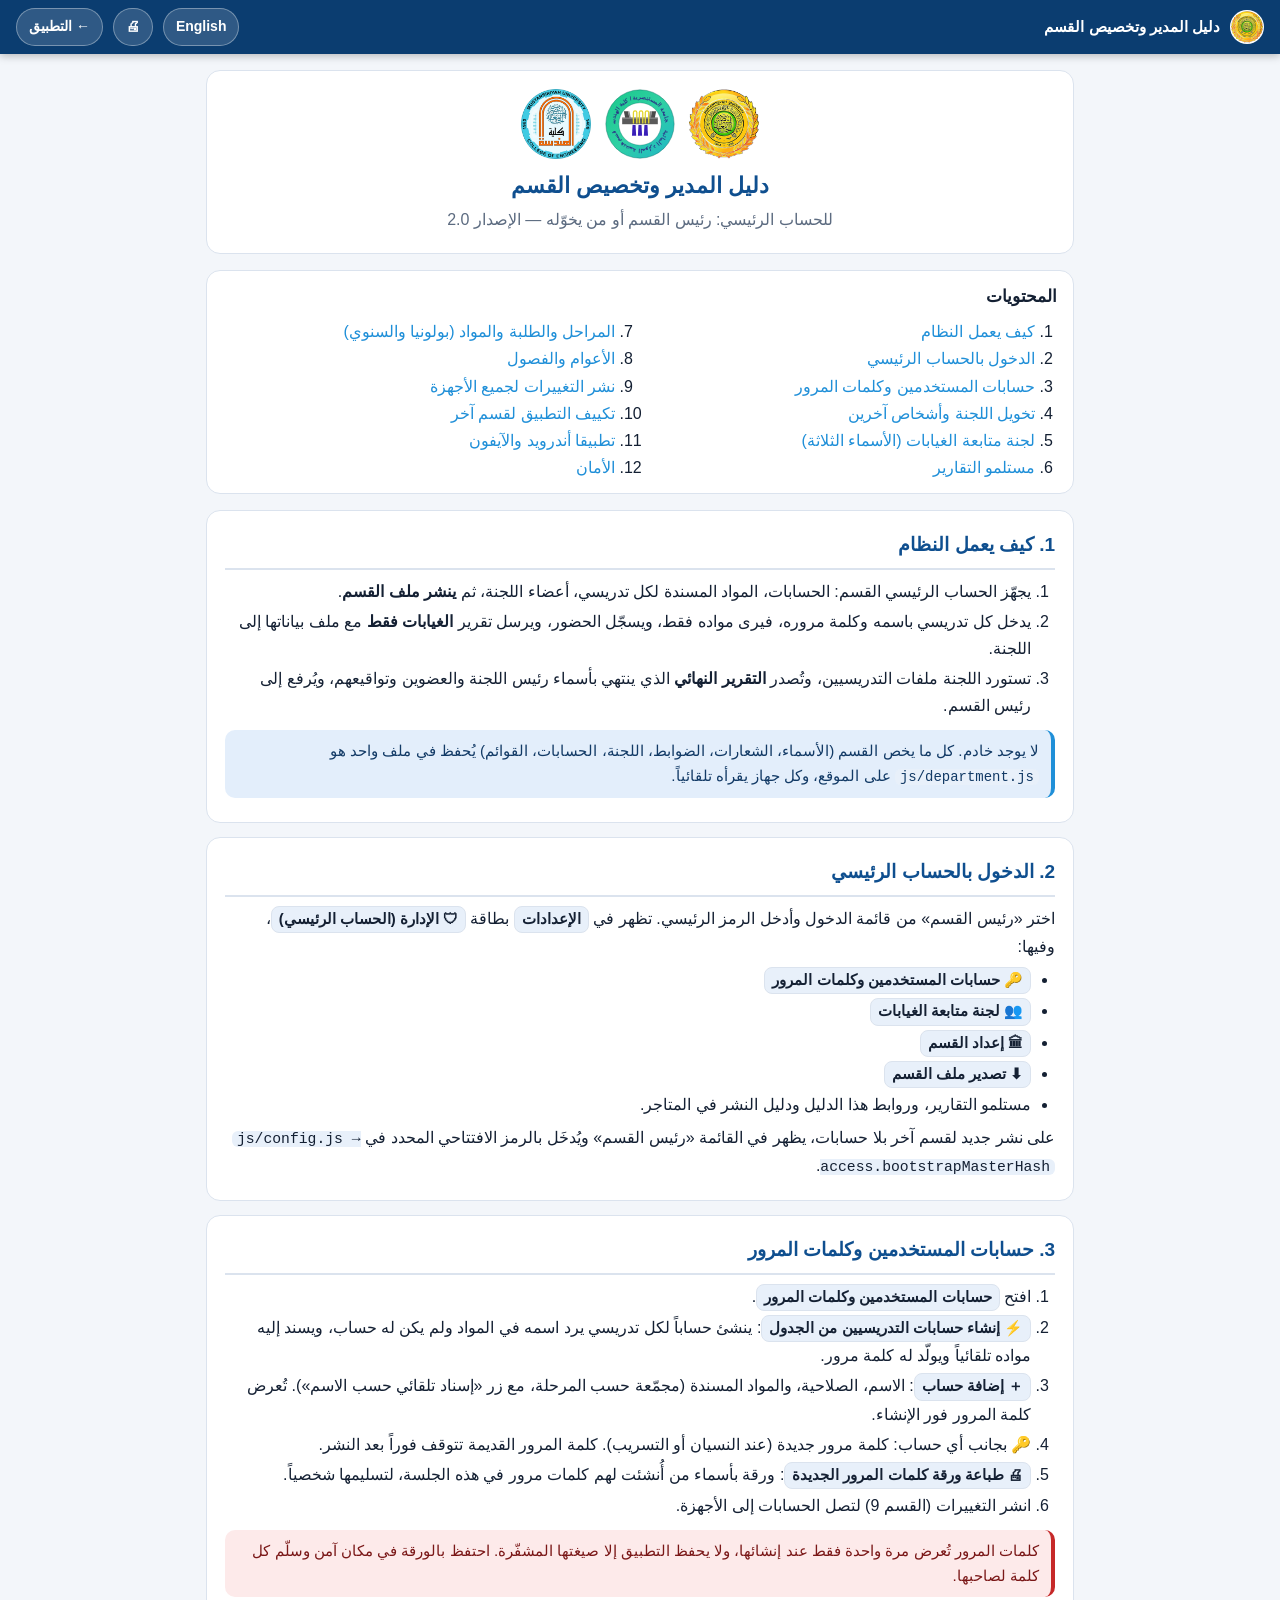
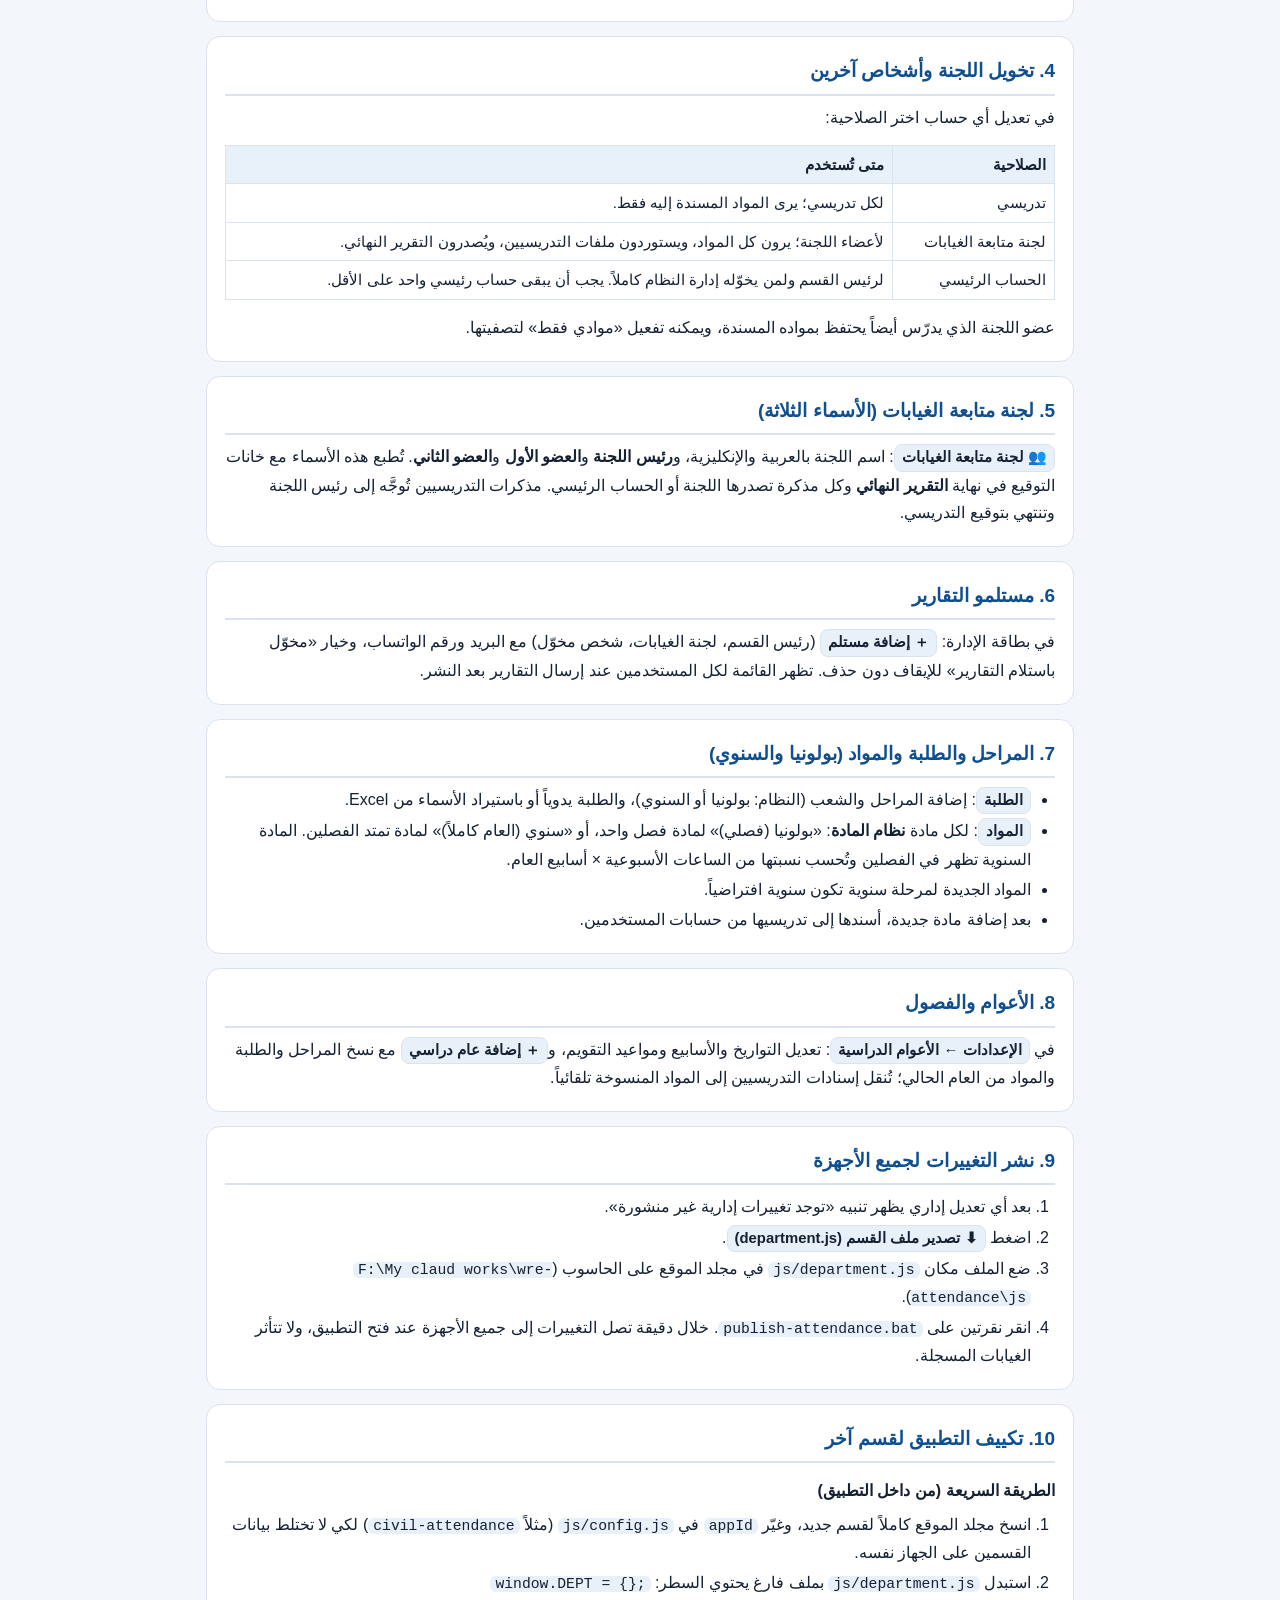
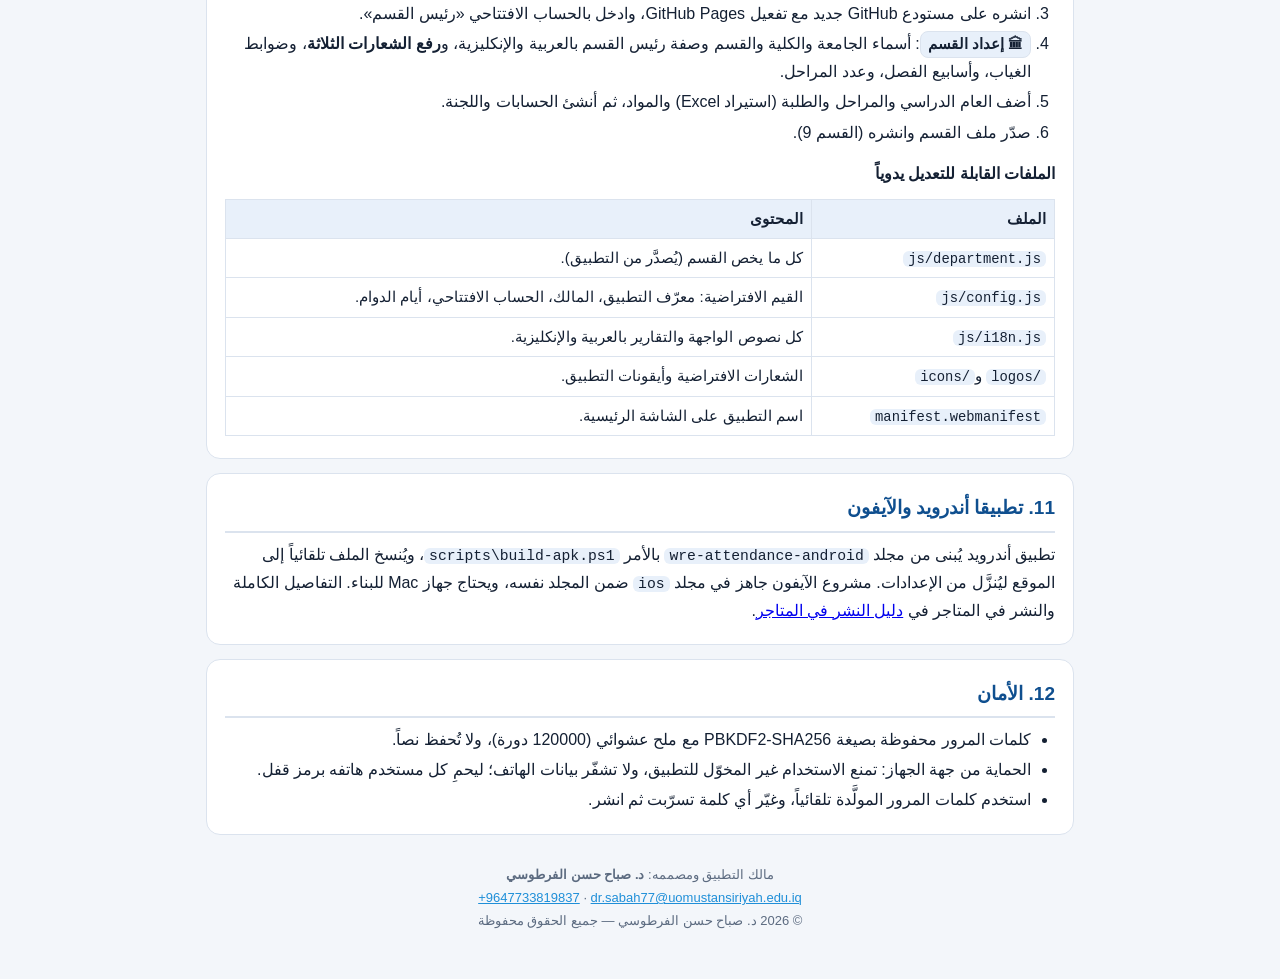
==== admin.html @ e25024db "v2.0.0: personal accounts, committee final report, annual courses, department setup - Per-person sig" ====
<!doctype html>
<html lang="ar" dir="rtl">
<head>
<meta charset="utf-8">
<meta name="viewport" content="width=device-width, initial-scale=1, viewport-fit=cover">
<title>دليل المدير — Administrator Guide</title>
<meta name="theme-color" content="#0b3d70">
<link rel="icon" type="image/png" sizes="32x32" href="icons/favicon-32.png">
<link rel="stylesheet" href="css/guide.css">
</head>
<body data-title-ar="دليل المدير وتخصيص القسم" data-title-en="Administrator & Customization Guide">
<header class="top">
  <img data-logo="university" alt="">
  <div class="t" data-ar="دليل المدير وتخصيص القسم" data-en="Administrator & Customization Guide"></div>
  <button type="button" id="langBtn" class="noprint" data-ar="English" data-en="عربي"></button>
  <button type="button" id="printBtn" class="noprint">🖨</button>
  <a href="index.html" class="noprint" data-ar="← التطبيق" data-en="App →"></a>
</header>
<main>
<!-- ============================== ARABIC ============================== -->
<article data-lang="ar" lang="ar" dir="rtl">
  <div class="cover">
    <div class="logos"><img data-logo="university" alt=""><img data-logo="department" alt=""><img data-logo="college" alt=""></div>
    <h1>دليل المدير وتخصيص القسم</h1>
    <p>للحساب الرئيسي: رئيس القسم أو من يخوّله — الإصدار 2.0</p>
  </div>
  <nav class="toc"><h2>المحتويات</h2><ol>
    <li><a href="#a1">كيف يعمل النظام</a></li><li><a href="#a2">الدخول بالحساب الرئيسي</a></li><li><a href="#a3">حسابات المستخدمين وكلمات المرور</a></li>
    <li><a href="#a4">تخويل اللجنة وأشخاص آخرين</a></li><li><a href="#a5">لجنة متابعة الغيابات (الأسماء الثلاثة)</a></li><li><a href="#a6">مستلمو التقارير</a></li>
    <li><a href="#a7">المراحل والطلبة والمواد (بولونيا والسنوي)</a></li><li><a href="#a8">الأعوام والفصول</a></li><li><a href="#a9">نشر التغييرات لجميع الأجهزة</a></li>
    <li><a href="#a10">تكييف التطبيق لقسم آخر</a></li><li><a href="#a11">تطبيقا أندرويد والآيفون</a></li><li><a href="#a12">الأمان</a></li></ol></nav>

  <section id="a1"><h2 class="s">1. كيف يعمل النظام</h2>
    <ol class="steps"><li>يجهّز الحساب الرئيسي القسم: الحسابات، المواد المسندة لكل تدريسي، أعضاء اللجنة، ثم <b>ينشر ملف القسم</b>.</li>
      <li>يدخل كل تدريسي باسمه وكلمة مروره، فيرى مواده فقط، ويسجّل الحضور، ويرسل تقرير <b>الغيابات فقط</b> مع ملف بياناتها إلى اللجنة.</li>
      <li>تستورد اللجنة ملفات التدريسيين، وتُصدر <b>التقرير النهائي</b> الذي ينتهي بأسماء رئيس اللجنة والعضوين وتواقيعهم، ويُرفع إلى رئيس القسم.</li></ol>
    <div class="note">لا يوجد خادم. كل ما يخص القسم (الأسماء، الشعارات، الضوابط، اللجنة، الحسابات، القوائم) يُحفظ في ملف واحد هو <code>js/department.js</code> على الموقع، وكل جهاز يقرأه تلقائياً.</div>
  </section>

  <section id="a2"><h2 class="s">2. الدخول بالحساب الرئيسي</h2>
    <p>اختر «رئيس القسم» من قائمة الدخول وأدخل الرمز الرئيسي. تظهر في <span class="ui">الإعدادات</span> بطاقة <span class="ui">🛡 الإدارة (الحساب الرئيسي)</span>، وفيها:</p>
    <ul><li><span class="ui">🔑 حسابات المستخدمين وكلمات المرور</span></li><li><span class="ui">👥 لجنة متابعة الغيابات</span></li><li><span class="ui">🏛 إعداد القسم</span></li><li><span class="ui">⬇ تصدير ملف القسم</span></li><li>مستلمو التقارير، وروابط هذا الدليل ودليل النشر في المتاجر.</li></ul>
    <p>على نشر جديد لقسم آخر بلا حسابات، يظهر في القائمة «رئيس القسم» ويُدخَل بالرمز الافتتاحي المحدد في <code>js/config.js → access.bootstrapMasterHash</code>.</p>
  </section>

  <section id="a3"><h2 class="s">3. حسابات المستخدمين وكلمات المرور</h2>
    <ol class="steps"><li>افتح <span class="ui">حسابات المستخدمين وكلمات المرور</span>.</li>
      <li><span class="ui">⚡ إنشاء حسابات التدريسيين من الجدول</span>: ينشئ حساباً لكل تدريسي يرد اسمه في المواد ولم يكن له حساب، ويسند إليه مواده تلقائياً ويولّد له كلمة مرور.</li>
      <li><span class="ui">＋ إضافة حساب</span>: الاسم، الصلاحية، والمواد المسندة (مجمّعة حسب المرحلة، مع زر «إسناد تلقائي حسب الاسم»). تُعرض كلمة المرور فور الإنشاء.</li>
      <li>🔑 بجانب أي حساب: كلمة مرور جديدة (عند النسيان أو التسريب). كلمة المرور القديمة تتوقف فوراً بعد النشر.</li>
      <li><span class="ui">🖨 طباعة ورقة كلمات المرور الجديدة</span>: ورقة بأسماء من أُنشئت لهم كلمات مرور في هذه الجلسة، لتسليمها شخصياً.</li>
      <li>انشر التغييرات (القسم 9) لتصل الحسابات إلى الأجهزة.</li></ol>
    <div class="warn">كلمات المرور تُعرض مرة واحدة فقط عند إنشائها، ولا يحفظ التطبيق إلا صيغتها المشفّرة. احتفظ بالورقة في مكان آمن وسلّم كل كلمة لصاحبها.</div>
  </section>

  <section id="a4"><h2 class="s">4. تخويل اللجنة وأشخاص آخرين</h2>
    <p>في تعديل أي حساب اختر الصلاحية:</p>
    <div class="tbl"><table><tr><th>الصلاحية</th><th>متى تُستخدم</th></tr>
      <tr><td>تدريسي</td><td>لكل تدريسي؛ يرى المواد المسندة إليه فقط.</td></tr>
      <tr><td>لجنة متابعة الغيابات</td><td>لأعضاء اللجنة؛ يرون كل المواد، ويستوردون ملفات التدريسيين، ويُصدرون التقرير النهائي.</td></tr>
      <tr><td>الحساب الرئيسي</td><td>لرئيس القسم ولمن يخوّله إدارة النظام كاملاً. يجب أن يبقى حساب رئيسي واحد على الأقل.</td></tr></table></div>
    <p>عضو اللجنة الذي يدرّس أيضاً يحتفظ بمواده المسندة، ويمكنه تفعيل «موادي فقط» لتصفيتها.</p>
  </section>

  <section id="a5"><h2 class="s">5. لجنة متابعة الغيابات (الأسماء الثلاثة)</h2>
    <p><span class="ui">👥 لجنة متابعة الغيابات</span>: اسم اللجنة بالعربية والإنكليزية، و<b>رئيس اللجنة</b> و<b>العضو الأول</b> و<b>العضو الثاني</b>. تُطبع هذه الأسماء مع خانات التوقيع في نهاية <b>التقرير النهائي</b> وكل مذكرة تصدرها اللجنة أو الحساب الرئيسي. مذكرات التدريسيين تُوجَّه إلى رئيس اللجنة وتنتهي بتوقيع التدريسي.</p>
  </section>

  <section id="a6"><h2 class="s">6. مستلمو التقارير</h2>
    <p>في بطاقة الإدارة: <span class="ui">＋ إضافة مستلم</span> (رئيس القسم، لجنة الغيابات، شخص مخوّل) مع البريد ورقم الواتساب، وخيار «مخوّل باستلام التقارير» للإيقاف دون حذف. تظهر القائمة لكل المستخدمين عند إرسال التقارير بعد النشر.</p>
  </section>

  <section id="a7"><h2 class="s">7. المراحل والطلبة والمواد (بولونيا والسنوي)</h2>
    <ul><li><span class="ui">الطلبة</span>: إضافة المراحل والشعب (النظام: بولونيا أو السنوي)، والطلبة يدوياً أو باستيراد الأسماء من Excel.</li>
      <li><span class="ui">المواد</span>: لكل مادة <b>نظام المادة</b>: «بولونيا (فصلي)» لمادة فصل واحد، أو «سنوي (العام كاملاً)» لمادة تمتد الفصلين. المادة السنوية تظهر في الفصلين وتُحسب نسبتها من الساعات الأسبوعية × أسابيع العام.</li>
      <li>المواد الجديدة لمرحلة سنوية تكون سنوية افتراضياً.</li>
      <li>بعد إضافة مادة جديدة، أسندها إلى تدريسيها من حسابات المستخدمين.</li></ul>
  </section>

  <section id="a8"><h2 class="s">8. الأعوام والفصول</h2>
    <p>في <span class="ui">الإعدادات ← الأعوام الدراسية</span>: تعديل التواريخ والأسابيع ومواعيد التقويم، و<span class="ui">＋ إضافة عام دراسي</span> مع نسخ المراحل والطلبة والمواد من العام الحالي؛ تُنقل إسنادات التدريسيين إلى المواد المنسوخة تلقائياً.</p>
  </section>

  <section id="a9"><h2 class="s">9. نشر التغييرات لجميع الأجهزة</h2>
    <ol class="steps"><li>بعد أي تعديل إداري يظهر تنبيه «توجد تغييرات إدارية غير منشورة».</li>
      <li>اضغط <span class="ui">⬇ تصدير ملف القسم (department.js)</span>.</li>
      <li>ضع الملف مكان <code>js/department.js</code> في مجلد الموقع على الحاسوب (<code>F:\My claud works\wre-attendance\js</code>).</li>
      <li>انقر نقرتين على <code>publish-attendance.bat</code>. خلال دقيقة تصل التغييرات إلى جميع الأجهزة عند فتح التطبيق، ولا تتأثر الغيابات المسجلة.</li></ol>
  </section>

  <section id="a10"><h2 class="s">10. تكييف التطبيق لقسم آخر</h2>
    <h3>الطريقة السريعة (من داخل التطبيق)</h3>
    <ol class="steps"><li>انسخ مجلد الموقع كاملاً لقسم جديد، وغيّر <code>appId</code> في <code>js/config.js</code> (مثلاً <code>civil-attendance</code>) لكي لا تختلط بيانات القسمين على الجهاز نفسه.</li>
      <li>استبدل <code>js/department.js</code> بملف فارغ يحتوي السطر: <code>window.DEPT = {};</code></li>
      <li>انشره على مستودع GitHub جديد مع تفعيل GitHub Pages، وادخل بالحساب الافتتاحي «رئيس القسم».</li>
      <li><span class="ui">🏛 إعداد القسم</span>: أسماء الجامعة والكلية والقسم وصفة رئيس القسم بالعربية والإنكليزية، و<b>رفع الشعارات الثلاثة</b>، وضوابط الغياب، وأسابيع الفصل، وعدد المراحل.</li>
      <li>أضف العام الدراسي والمراحل والطلبة (استيراد Excel) والمواد، ثم أنشئ الحسابات واللجنة.</li>
      <li>صدّر ملف القسم وانشره (القسم 9).</li></ol>
    <h3>الملفات القابلة للتعديل يدوياً</h3>
    <div class="tbl"><table><tr><th>الملف</th><th>المحتوى</th></tr>
      <tr><td><code>js/department.js</code></td><td>كل ما يخص القسم (يُصدَّر من التطبيق).</td></tr>
      <tr><td><code>js/config.js</code></td><td>القيم الافتراضية: معرّف التطبيق، المالك، الحساب الافتتاحي، أيام الدوام.</td></tr>
      <tr><td><code>js/i18n.js</code></td><td>كل نصوص الواجهة والتقارير بالعربية والإنكليزية.</td></tr>
      <tr><td><code>logos/</code> و<code>icons/</code></td><td>الشعارات الافتراضية وأيقونات التطبيق.</td></tr>
      <tr><td><code>manifest.webmanifest</code></td><td>اسم التطبيق على الشاشة الرئيسية.</td></tr></table></div>
  </section>

  <section id="a11"><h2 class="s">11. تطبيقا أندرويد والآيفون</h2>
    <p>تطبيق أندرويد يُبنى من مجلد <code>wre-attendance-android</code> بالأمر <code>scripts\build-apk.ps1</code>، ويُنسخ الملف تلقائياً إلى الموقع ليُنزَّل من الإعدادات. مشروع الآيفون جاهز في مجلد <code>ios</code> ضمن المجلد نفسه، ويحتاج جهاز Mac للبناء. التفاصيل الكاملة والنشر في المتاجر في <a href="publish-guide.html">دليل النشر في المتاجر</a>.</p>
  </section>

  <section id="a12"><h2 class="s">12. الأمان</h2>
    <ul><li>كلمات المرور محفوظة بصيغة PBKDF2-SHA256 مع ملح عشوائي (120000 دورة)، ولا تُحفظ نصاً.</li>
      <li>الحماية من جهة الجهاز: تمنع الاستخدام غير المخوّل للتطبيق، ولا تشفّر بيانات الهاتف؛ ليحمِ كل مستخدم هاتفه برمز قفل.</li>
      <li>استخدم كلمات المرور المولَّدة تلقائياً، وغيّر أي كلمة تسرّبت ثم انشر.</li></ul>
  </section>
</article>

<!-- ============================== ENGLISH ============================== -->
<article data-lang="en" lang="en" dir="ltr" hidden>
  <div class="cover">
    <div class="logos"><img data-logo="university" alt=""><img data-logo="department" alt=""><img data-logo="college" alt=""></div>
    <h1>Administrator & Customization Guide</h1>
    <p>For the master account: the Head of Department or whoever the head authorizes — version 2.0</p>
  </div>
  <nav class="toc"><h2>Contents</h2><ol>
    <li><a href="#e1">How the system works</a></li><li><a href="#e2">Signing in with the master account</a></li><li><a href="#e3">User accounts and passwords</a></li>
    <li><a href="#e4">Authorizing the committee and others</a></li><li><a href="#e5">Absence follow-up committee (three names)</a></li><li><a href="#e6">Report recipients</a></li>
    <li><a href="#e7">Stages, students and courses (Bologna and annual)</a></li><li><a href="#e8">Years and terms</a></li><li><a href="#e9">Publishing changes to all devices</a></li>
    <li><a href="#e10">Adapting the app for another department</a></li><li><a href="#e11">Android and iPhone apps</a></li><li><a href="#e12">Security</a></li></ol></nav>

  <section id="e1"><h2 class="s">1. How the system works</h2>
    <ol class="steps"><li>The master account prepares the department: accounts, the courses assigned to each lecturer, the committee members, then <b>publishes the department file</b>.</li>
      <li>Each lecturer signs in with their name and password, sees only their courses, records attendance, and sends an <b>absences-only</b> report with its data file to the committee.</li>
      <li>The committee imports the lecturers' files and issues the <b>final report</b>, which ends with the committee chair's and two members' names and signatures, and goes to the Head of Department.</li></ol>
    <div class="note">There is no server. Everything about the department (names, logos, rules, committee, accounts, lists) is kept in one file on the website, <code>js/department.js</code>, which every device reads automatically.</div>
  </section>

  <section id="e2"><h2 class="s">2. Signing in with the master account</h2>
    <p>Choose “Head of Department” in the sign-in list and enter the master code. <span class="ui">Settings</span> then shows <span class="ui">🛡 Administration (master account)</span> with:</p>
    <ul><li><span class="ui">🔑 User accounts and passwords</span></li><li><span class="ui">👥 Absence follow-up committee</span></li><li><span class="ui">🏛 Department setup</span></li><li><span class="ui">⬇ Export department file</span></li><li>Report recipients, and links to this guide and the store publishing guide.</li></ul>
    <p>On a new deployment for another department with no accounts, “Head of Department” appears and signs in with the bootstrap code set in <code>js/config.js → access.bootstrapMasterHash</code>.</p>
  </section>

  <section id="e3"><h2 class="s">3. User accounts and passwords</h2>
    <ol class="steps"><li>Open <span class="ui">User accounts and passwords</span>.</li>
      <li><span class="ui">⚡ Create lecturer accounts from the timetable</span> creates an account for every lecturer named in the courses who has none, assigns their courses automatically and generates a password.</li>
      <li><span class="ui">＋ Add account</span>: name, role and assigned courses (grouped by stage, with “Auto-assign by name”). The password is shown right after creation.</li>
      <li>🔑 next to an account issues a new password (forgotten or leaked). The old password stops working once published.</li>
      <li><span class="ui">🖨 Print sheet of new passwords</span> lists everyone who received a password in this session, to hand over in person.</li>
      <li>Publish the changes (section 9) so accounts reach the devices.</li></ol>
    <div class="warn">Passwords are shown only once, when created; the app keeps only their hashes. Keep the sheet safe and hand each password to its owner.</div>
  </section>

  <section id="e4"><h2 class="s">4. Authorizing the committee and others</h2>
    <p>When editing an account, choose its role:</p>
    <div class="tbl"><table><tr><th>Role</th><th>Use it for</th></tr>
      <tr><td>Lecturer</td><td>Every lecturer; sees only assigned courses.</td></tr>
      <tr><td>Absence committee</td><td>Committee members; see all courses, import lecturers' files, issue the final report.</td></tr>
      <tr><td>Master account</td><td>The Head of Department and anyone the head authorizes to run the whole system. At least one master account must remain.</td></tr></table></div>
    <p>A committee member who also teaches keeps their assigned courses and can tick “My courses only” to filter them.</p>
  </section>

  <section id="e5"><h2 class="s">5. Absence follow-up committee (three names)</h2>
    <p><span class="ui">👥 Absence follow-up committee</span>: committee name in Arabic and English, the <b>chair</b>, the <b>first member</b> and the <b>second member</b>. These names, with signature lines, are printed at the end of the <b>final report</b> and of every memo issued by the committee or the master account. Lecturers' memos are addressed to the committee chair and end with the lecturer's signature.</p>
  </section>

  <section id="e6"><h2 class="s">6. Report recipients</h2>
    <p>In the administration card: <span class="ui">＋ Add recipient</span> (Head of Department, absence committee, authorized person) with email and WhatsApp number; “Authorized to receive reports” suspends a recipient without deleting it. After publishing, everyone sees the list when sending reports.</p>
  </section>

  <section id="e7"><h2 class="s">7. Stages, students and courses (Bologna and annual)</h2>
    <ul><li><span class="ui">Students</span>: add stages and sections (system: Bologna or annual) and students, by hand or by importing names from Excel.</li>
      <li><span class="ui">Courses</span>: each course has a <b>course system</b>: “Bologna (semester)” for a one-term course or “Annual (whole year)” for a course spanning both terms. An annual course appears in both terms and its percentage uses weekly hours × weeks of the year.</li>
      <li>New courses of an annual stage default to annual.</li>
      <li>After adding a course, assign it to its lecturer in User accounts.</li></ul>
  </section>

  <section id="e8"><h2 class="s">8. Years and terms</h2>
    <p>In <span class="ui">Settings → Academic years</span>: edit dates, weeks and calendar events; <span class="ui">＋ Add academic year</span> copies stages, students and courses from the current year, and lecturers' course assignments are carried to the copied courses automatically.</p>
  </section>

  <section id="e9"><h2 class="s">9. Publishing changes to all devices</h2>
    <ol class="steps"><li>After any administration change, a banner “unpublished administration changes” appears.</li>
      <li>Tap <span class="ui">⬇ Export department file (department.js)</span>.</li>
      <li>Put the file in place of <code>js/department.js</code> in the site folder on the computer (<code>F:\My claud works\wre-attendance\js</code>).</li>
      <li>Double-click <code>publish-attendance.bat</code>. Within a minute every device picks up the changes when the app opens; recorded absences are not affected.</li></ol>
  </section>

  <section id="e10"><h2 class="s">10. Adapting the app for another department</h2>
    <h3>Quick way (inside the app)</h3>
    <ol class="steps"><li>Copy the whole site folder for the new department and change <code>appId</code> in <code>js/config.js</code> (e.g. <code>civil-attendance</code>) so the two departments' data never mix on one device.</li>
      <li>Replace <code>js/department.js</code> with an empty file containing: <code>window.DEPT = {};</code></li>
      <li>Publish it to a new GitHub repository with GitHub Pages and sign in with the bootstrap “Head of Department” account.</li>
      <li><span class="ui">🏛 Department setup</span>: university, college, department and head-of-department title in Arabic and English, <b>upload the three logos</b>, absence rules, weeks per term and number of stages.</li>
      <li>Add the academic year, stages, students (Excel import) and courses, then create the accounts and the committee.</li>
      <li>Export the department file and publish (section 9).</li></ol>
    <h3>Files that can be edited by hand</h3>
    <div class="tbl"><table><tr><th>File</th><th>Contents</th></tr>
      <tr><td><code>js/department.js</code></td><td>Everything about the department (exported from the app).</td></tr>
      <tr><td><code>js/config.js</code></td><td>Defaults: app id, owner, bootstrap account, working days.</td></tr>
      <tr><td><code>js/i18n.js</code></td><td>Every interface and report text in Arabic and English.</td></tr>
      <tr><td><code>logos/</code> and <code>icons/</code></td><td>Default logos and app icons.</td></tr>
      <tr><td><code>manifest.webmanifest</code></td><td>The app name on the home screen.</td></tr></table></div>
  </section>

  <section id="e11"><h2 class="s">11. Android and iPhone apps</h2>
    <p>The Android app is built from the <code>wre-attendance-android</code> folder with <code>scripts\build-apk.ps1</code>; the file is copied to the website automatically for download from Settings. The iPhone project is ready in the <code>ios</code> folder of the same directory and needs a Mac to build. Full details and store publishing are in the <a href="publish-guide.html">App store publishing guide</a>.</p>
  </section>

  <section id="e12"><h2 class="s">12. Security</h2>
    <ul><li>Passwords are stored as PBKDF2-SHA256 with a random salt (120,000 iterations), never as text.</li>
      <li>Protection is on the device side: it prevents unauthorized use of the app but does not encrypt the phone's data; every user should protect their phone with a screen lock.</li>
      <li>Use the generated passwords, and replace any leaked password, then publish.</li></ul>
  </section>
</article>
<footer class="owner" id="owner-foot"></footer>
</main>
<script src="js/config.js"></script>
<script src="js/department.js"></script>
<script src="js/guide.js"></script>
</body>
</html>
---- css/guide.css ----
:root { --navy:#0b3d70; --navy2:#0f4f8f; --accent:#1f8fd8; --bg:#f3f6fa; --card:#fff; --ink:#142033; --muted:#5c6b80; --line:#dbe3ee; --chip:#e8f0fa;
        --ok:#2e9e5b; --warn:#b98a00; --warn2:#e8702a; --fail:#c62828; }
@media (prefers-color-scheme: dark) { :root:not([data-theme="light"]) { --bg:#0f1722; --card:#182334; --ink:#e9eef5; --muted:#9fb0c6; --line:#2a3850; --chip:#223246; } }
* { box-sizing: border-box; }
html, body { margin:0; background:var(--bg); color:var(--ink); font-family:"Segoe UI", Tahoma, "Noto Naskh Arabic", "Noto Sans Arabic", Arial, sans-serif; line-height:1.7; font-size:16px; }
header.top { position:sticky; top:0; z-index:5; background:var(--navy); color:#fff; padding:calc(8px + env(safe-area-inset-top)) 16px 8px; display:flex; align-items:center; gap:10px; box-shadow:0 2px 8px rgba(0,0,0,.25); }
header.top img { width:34px; height:34px; border-radius:50%; background:#fff; padding:1px; object-fit:contain; }
header.top .t { flex:1; min-width:0; font-weight:700; font-size:15px; white-space:nowrap; overflow:hidden; text-overflow:ellipsis; }
header.top a, header.top button { color:#fff; background:rgba(255,255,255,.15); border:1px solid rgba(255,255,255,.35); border-radius:20px; padding:6px 12px; font:inherit; font-size:14px; font-weight:700; text-decoration:none; cursor:pointer; white-space:nowrap; }
main { max-width:900px; margin:0 auto; padding:16px; }
.cover { text-align:center; background:var(--card); border:1px solid var(--line); border-radius:14px; padding:18px 16px; margin-bottom:16px; }
.cover .logos { display:flex; justify-content:center; gap:14px; margin-bottom:8px; }
.cover .logos img { width:70px; height:70px; object-fit:contain; }
.cover h1 { margin:6px 0 2px; font-size:22px; color:var(--navy2); }
.cover p { margin:2px 0; color:var(--muted); }
nav.toc { background:var(--card); border:1px solid var(--line); border-radius:14px; padding:12px 16px; margin-bottom:16px; }
nav.toc h2 { margin:0 0 6px; font-size:17px; }
nav.toc ol { margin:0; padding-inline-start:22px; columns:2; column-gap:28px; }
@media (max-width:640px) { nav.toc ol { columns:1; } }
nav.toc a { color:var(--accent); text-decoration:none; }
section { background:var(--card); border:1px solid var(--line); border-radius:14px; padding:4px 18px 14px; margin-bottom:14px; }
h2.s { font-size:19px; color:var(--navy2); border-bottom:2px solid var(--line); padding-bottom:6px; margin:14px 0 8px; }
h3 { font-size:16px; margin:14px 0 4px; }
p { margin:6px 0; }
ol.steps, ul { margin:6px 0; padding-inline-start:24px; }
ol.steps li, ul li { margin:3px 0; }
.ui { display:inline-block; background:var(--chip); border:1px solid var(--line); border-radius:8px; padding:0 7px; font-weight:600; font-size:.93em; }
.k { display:inline-block; min-width:26px; text-align:center; border-radius:6px; font-weight:700; color:#fff; padding:0 6px; }
.k.P { background:var(--ok); } .k.A { background:var(--fail); } .k.E { background:var(--warn); } .k.L { background:var(--accent); }
.note, .tip, .warn { border-radius:10px; padding:8px 12px; margin:10px 0; font-size:.95em; }
.tip { background:#e3f4e9; color:#174f2c; border-inline-start:4px solid var(--ok); }
.note { background:#e3eefb; color:#123a66; border-inline-start:4px solid var(--accent); }
.warn { background:#fdeaea; color:#7a1717; border-inline-start:4px solid var(--fail); }
table { border-collapse:collapse; width:100%; margin:8px 0; font-size:.94em; }
th, td { border:1px solid var(--line); padding:6px 8px; text-align:start; vertical-align:top; }
th { background:var(--chip); }
.tbl { overflow-x:auto; }
code, .mono { background:var(--chip); border-radius:6px; padding:0 5px; font-size:.92em; direction:ltr; unicode-bidi:embed; font-family:Consolas, "Courier New", monospace; }
pre { background:var(--chip); border-radius:10px; padding:10px 12px; overflow-x:auto; direction:ltr; text-align:left; font-size:.88em; }
footer.owner { text-align:center; color:var(--muted); font-size:13px; padding:14px 0 30px; line-height:1.8; }
footer.owner a { color:var(--accent); }
[hidden] { display:none !important; }
@media print {
  header.top, .noprint { display:none !important; }
  html, body { background:#fff; color:#000; font-size:12px; }
  main { max-width:none; padding:0; }
  section, nav.toc, .cover { border:0; padding:0 0 6px; margin:0 0 6px; break-inside:auto; }
  h2.s, h3 { break-after:avoid; } table, .tip, .note, .warn, pre { break-inside:avoid; }
  nav.toc ol { columns:2; }
  a { color:inherit; text-decoration:none; }
  @page { size:A4; margin:14mm; }
}
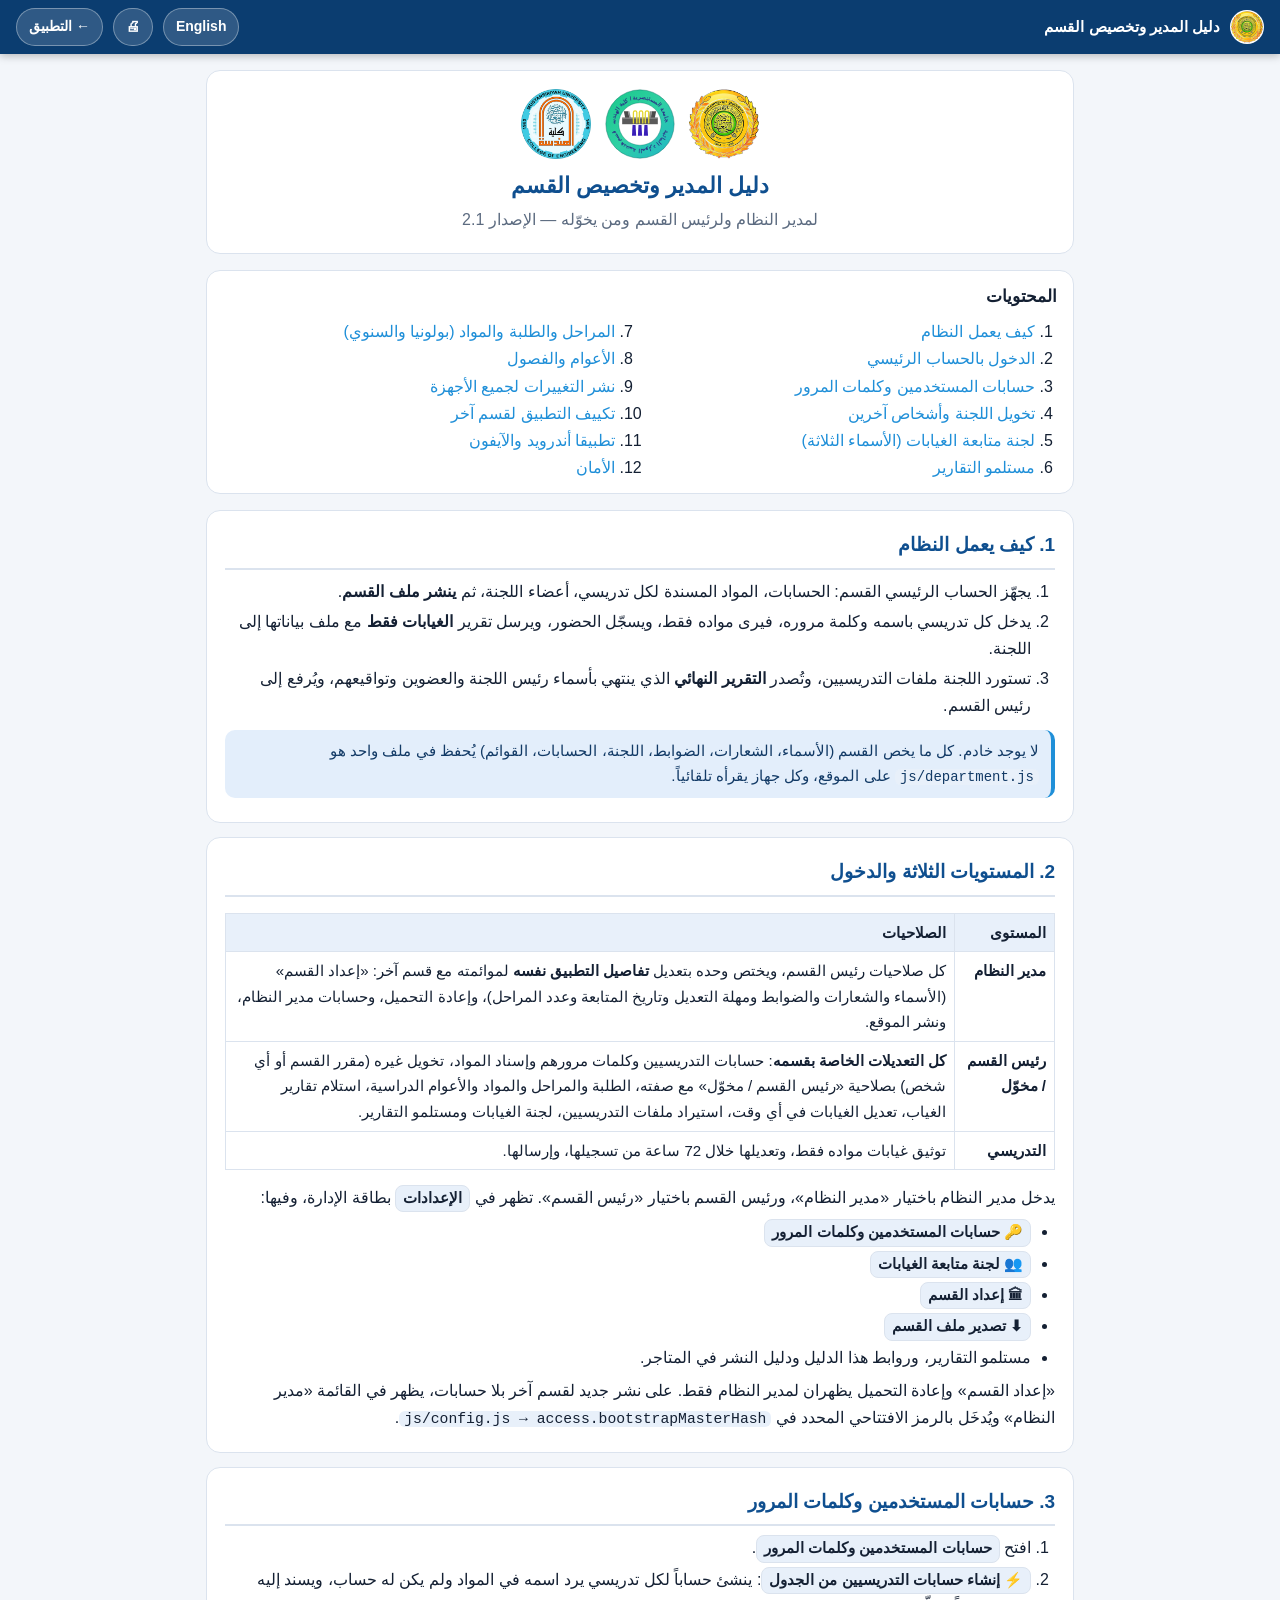
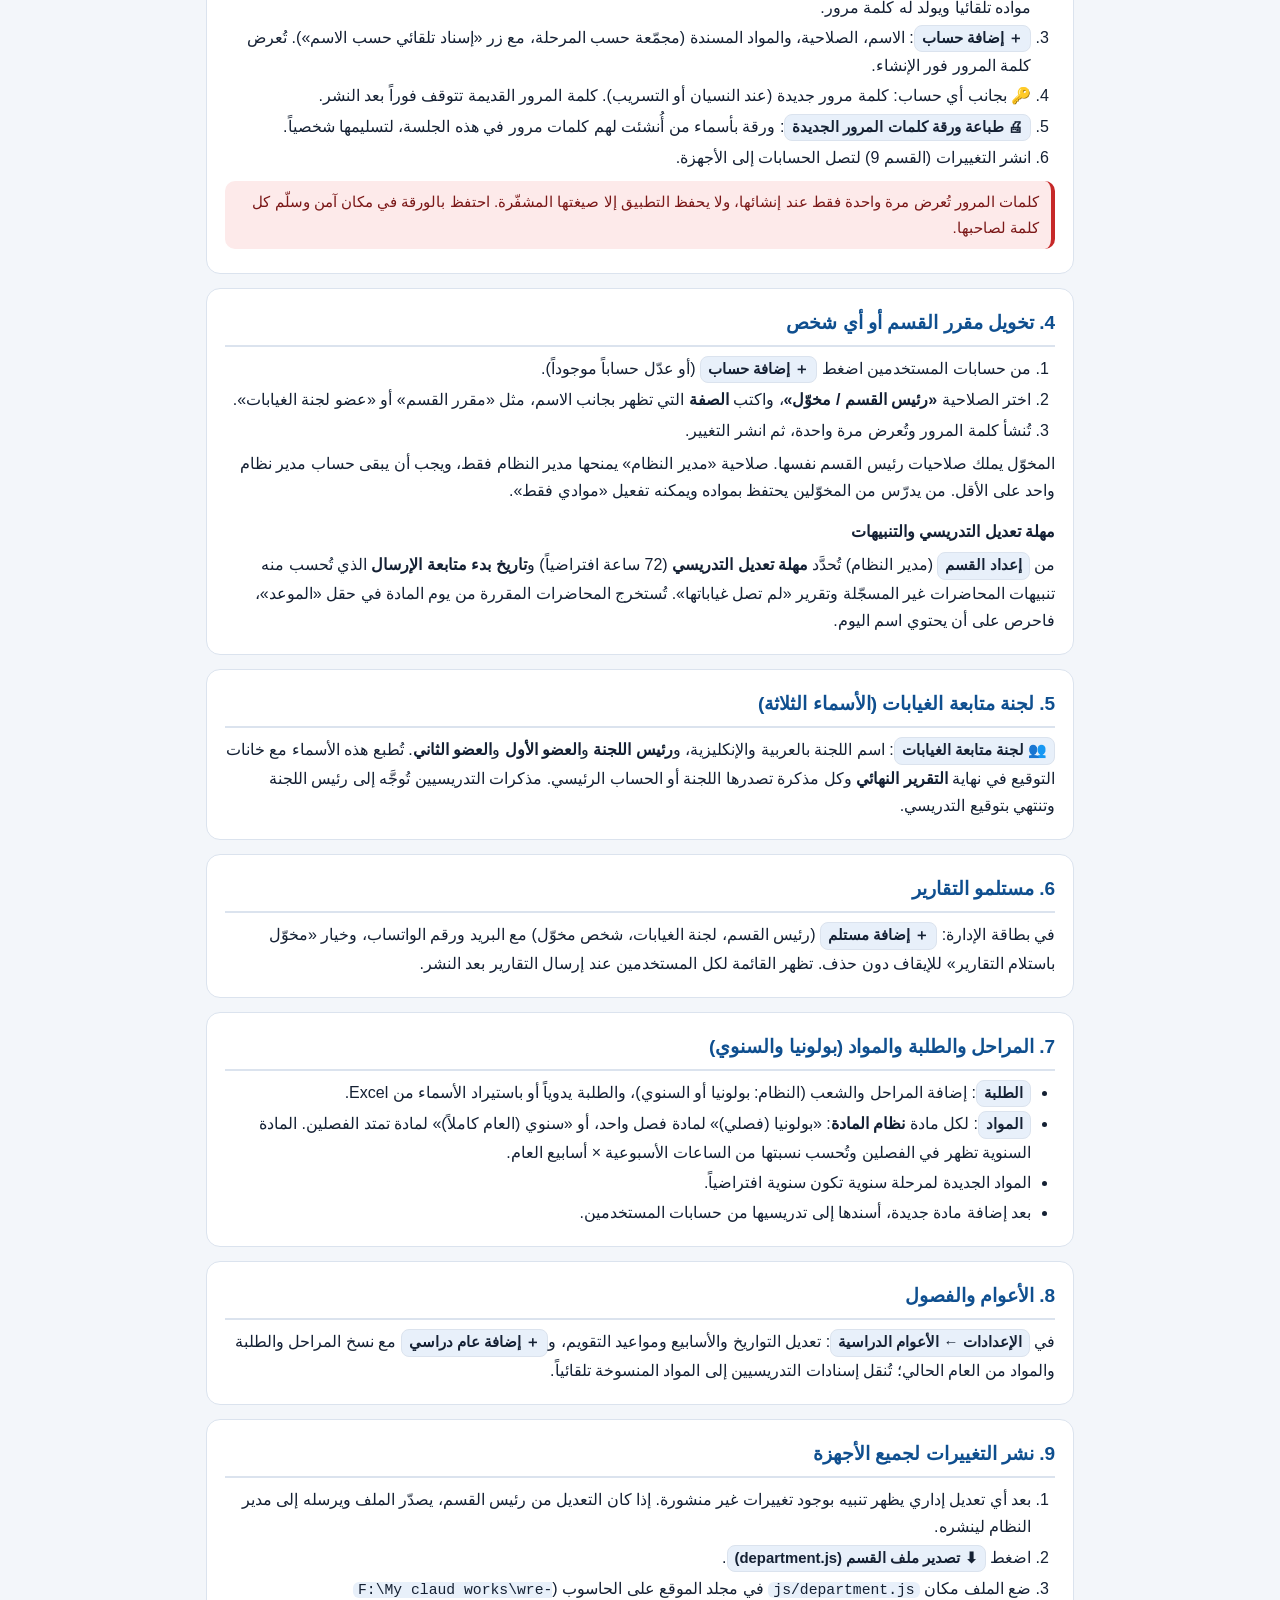
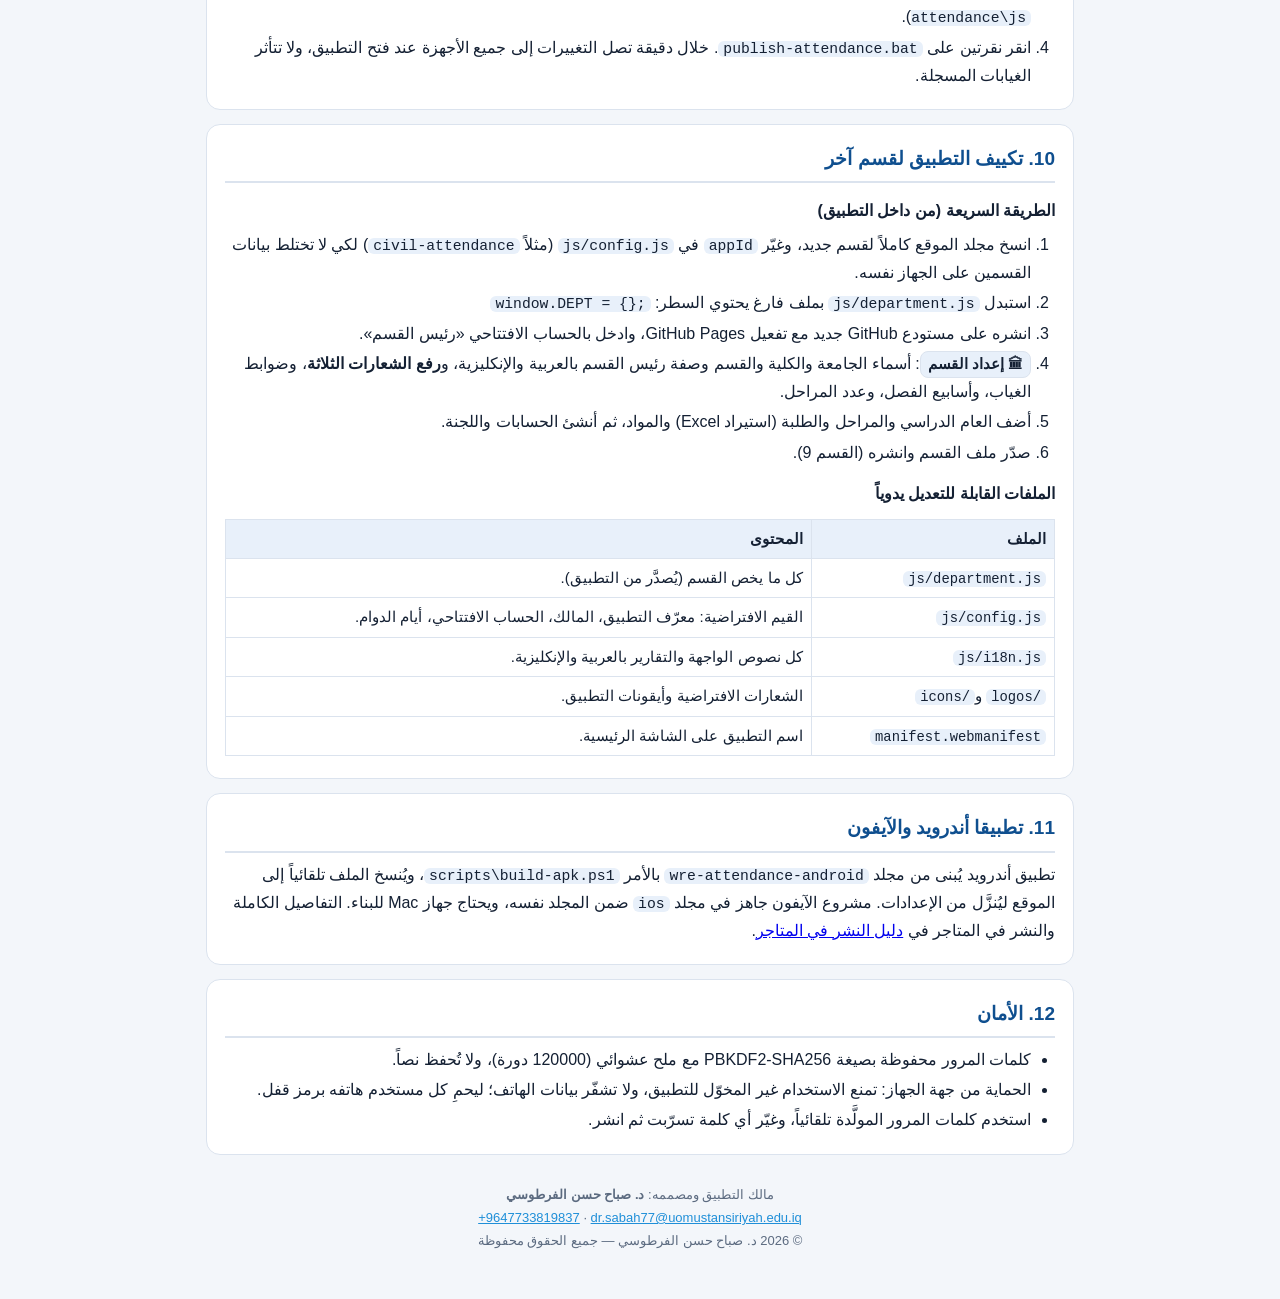
==== commit 74122075: "v2.1.0: three access levels, 72-hour edit window, not-recorded alerts - Levels: system administrator" ====
--- a/admin.html
+++ b/admin.html
@@ -22,7 +22,7 @@
   <div class="cover">
     <div class="logos"><img data-logo="university" alt=""><img data-logo="department" alt=""><img data-logo="college" alt=""></div>
     <h1>دليل المدير وتخصيص القسم</h1>
-    <p>للحساب الرئيسي: رئيس القسم أو من يخوّله — الإصدار 2.0</p>
+    <p>لمدير النظام ولرئيس القسم ومن يخوّله — الإصدار 2.1</p>
   </div>
   <nav class="toc"><h2>المحتويات</h2><ol>
     <li><a href="#a1">كيف يعمل النظام</a></li><li><a href="#a2">الدخول بالحساب الرئيسي</a></li><li><a href="#a3">حسابات المستخدمين وكلمات المرور</a></li>
@@ -37,10 +37,14 @@
     <div class="note">لا يوجد خادم. كل ما يخص القسم (الأسماء، الشعارات، الضوابط، اللجنة، الحسابات، القوائم) يُحفظ في ملف واحد هو <code>js/department.js</code> على الموقع، وكل جهاز يقرأه تلقائياً.</div>
   </section>
 
-  <section id="a2"><h2 class="s">2. الدخول بالحساب الرئيسي</h2>
-    <p>اختر «رئيس القسم» من قائمة الدخول وأدخل الرمز الرئيسي. تظهر في <span class="ui">الإعدادات</span> بطاقة <span class="ui">🛡 الإدارة (الحساب الرئيسي)</span>، وفيها:</p>
+  <section id="a2"><h2 class="s">2. المستويات الثلاثة والدخول</h2>
+    <div class="tbl"><table><tr><th>المستوى</th><th>الصلاحيات</th></tr>
+      <tr><td><b>مدير النظام</b></td><td>كل صلاحيات رئيس القسم، ويختص وحده بتعديل <b>تفاصيل التطبيق نفسه</b> لموائمته مع قسم آخر: «إعداد القسم» (الأسماء والشعارات والضوابط ومهلة التعديل وتاريخ المتابعة وعدد المراحل)، وإعادة التحميل، وحسابات مدير النظام، ونشر الموقع.</td></tr>
+      <tr><td><b>رئيس القسم / مخوّل</b></td><td><b>كل التعديلات الخاصة بقسمه</b>: حسابات التدريسيين وكلمات مرورهم وإسناد المواد، تخويل غيره (مقرر القسم أو أي شخص) بصلاحية «رئيس القسم / مخوّل» مع صفته، الطلبة والمراحل والمواد والأعوام الدراسية، استلام تقارير الغياب، تعديل الغيابات في أي وقت، استيراد ملفات التدريسيين، لجنة الغيابات ومستلمو التقارير.</td></tr>
+      <tr><td><b>التدريسي</b></td><td>توثيق غيابات مواده فقط، وتعديلها خلال 72 ساعة من تسجيلها، وإرسالها.</td></tr></table></div>
+    <p>يدخل مدير النظام باختيار «مدير النظام»، ورئيس القسم باختيار «رئيس القسم». تظهر في <span class="ui">الإعدادات</span> بطاقة الإدارة، وفيها:</p>
     <ul><li><span class="ui">🔑 حسابات المستخدمين وكلمات المرور</span></li><li><span class="ui">👥 لجنة متابعة الغيابات</span></li><li><span class="ui">🏛 إعداد القسم</span></li><li><span class="ui">⬇ تصدير ملف القسم</span></li><li>مستلمو التقارير، وروابط هذا الدليل ودليل النشر في المتاجر.</li></ul>
-    <p>على نشر جديد لقسم آخر بلا حسابات، يظهر في القائمة «رئيس القسم» ويُدخَل بالرمز الافتتاحي المحدد في <code>js/config.js → access.bootstrapMasterHash</code>.</p>
+    <p>«إعداد القسم» وإعادة التحميل يظهران لمدير النظام فقط. على نشر جديد لقسم آخر بلا حسابات، يظهر في القائمة «مدير النظام» ويُدخَل بالرمز الافتتاحي المحدد في <code>js/config.js → access.bootstrapMasterHash</code>.</p>
   </section>
 
   <section id="a3"><h2 class="s">3. حسابات المستخدمين وكلمات المرور</h2>
@@ -53,13 +57,13 @@
     <div class="warn">كلمات المرور تُعرض مرة واحدة فقط عند إنشائها، ولا يحفظ التطبيق إلا صيغتها المشفّرة. احتفظ بالورقة في مكان آمن وسلّم كل كلمة لصاحبها.</div>
   </section>
 
-  <section id="a4"><h2 class="s">4. تخويل اللجنة وأشخاص آخرين</h2>
-    <p>في تعديل أي حساب اختر الصلاحية:</p>
-    <div class="tbl"><table><tr><th>الصلاحية</th><th>متى تُستخدم</th></tr>
-      <tr><td>تدريسي</td><td>لكل تدريسي؛ يرى المواد المسندة إليه فقط.</td></tr>
-      <tr><td>لجنة متابعة الغيابات</td><td>لأعضاء اللجنة؛ يرون كل المواد، ويستوردون ملفات التدريسيين، ويُصدرون التقرير النهائي.</td></tr>
-      <tr><td>الحساب الرئيسي</td><td>لرئيس القسم ولمن يخوّله إدارة النظام كاملاً. يجب أن يبقى حساب رئيسي واحد على الأقل.</td></tr></table></div>
-    <p>عضو اللجنة الذي يدرّس أيضاً يحتفظ بمواده المسندة، ويمكنه تفعيل «موادي فقط» لتصفيتها.</p>
+  <section id="a4"><h2 class="s">4. تخويل مقرر القسم أو أي شخص</h2>
+    <ol class="steps"><li>من حسابات المستخدمين اضغط <span class="ui">＋ إضافة حساب</span> (أو عدّل حساباً موجوداً).</li>
+      <li>اختر الصلاحية <b>«رئيس القسم / مخوّل»</b>، واكتب <b>الصفة</b> التي تظهر بجانب الاسم، مثل «مقرر القسم» أو «عضو لجنة الغيابات».</li>
+      <li>تُنشأ كلمة المرور وتُعرض مرة واحدة، ثم انشر التغيير.</li></ol>
+    <p>المخوّل يملك صلاحيات رئيس القسم نفسها. صلاحية «مدير النظام» يمنحها مدير النظام فقط، ويجب أن يبقى حساب مدير نظام واحد على الأقل. من يدرّس من المخوّلين يحتفظ بمواده ويمكنه تفعيل «موادي فقط».</p>
+    <h3>مهلة تعديل التدريسي والتنبيهات</h3>
+    <p>من <span class="ui">إعداد القسم</span> (مدير النظام) تُحدَّد <b>مهلة تعديل التدريسي</b> (72 ساعة افتراضياً) و<b>تاريخ بدء متابعة الإرسال</b> الذي تُحسب منه تنبيهات المحاضرات غير المسجّلة وتقرير «لم تصل غياباتها». تُستخرج المحاضرات المقررة من يوم المادة في حقل «الموعد»، فاحرص على أن يحتوي اسم اليوم.</p>
   </section>
 
   <section id="a5"><h2 class="s">5. لجنة متابعة الغيابات (الأسماء الثلاثة)</h2>
@@ -82,7 +86,7 @@
   </section>
 
   <section id="a9"><h2 class="s">9. نشر التغييرات لجميع الأجهزة</h2>
-    <ol class="steps"><li>بعد أي تعديل إداري يظهر تنبيه «توجد تغييرات إدارية غير منشورة».</li>
+    <ol class="steps"><li>بعد أي تعديل إداري يظهر تنبيه بوجود تغييرات غير منشورة. إذا كان التعديل من رئيس القسم، يصدّر الملف ويرسله إلى مدير النظام لينشره.</li>
       <li>اضغط <span class="ui">⬇ تصدير ملف القسم (department.js)</span>.</li>
       <li>ضع الملف مكان <code>js/department.js</code> في مجلد الموقع على الحاسوب (<code>F:\My claud works\wre-attendance\js</code>).</li>
       <li>انقر نقرتين على <code>publish-attendance.bat</code>. خلال دقيقة تصل التغييرات إلى جميع الأجهزة عند فتح التطبيق، ولا تتأثر الغيابات المسجلة.</li></ol>
@@ -121,7 +125,7 @@
   <div class="cover">
     <div class="logos"><img data-logo="university" alt=""><img data-logo="department" alt=""><img data-logo="college" alt=""></div>
     <h1>Administrator & Customization Guide</h1>
-    <p>For the master account: the Head of Department or whoever the head authorizes — version 2.0</p>
+    <p>For the system administrator, the Head of Department and delegates — version 2.1</p>
   </div>
   <nav class="toc"><h2>Contents</h2><ol>
     <li><a href="#e1">How the system works</a></li><li><a href="#e2">Signing in with the master account</a></li><li><a href="#e3">User accounts and passwords</a></li>
@@ -136,10 +140,14 @@
     <div class="note">There is no server. Everything about the department (names, logos, rules, committee, accounts, lists) is kept in one file on the website, <code>js/department.js</code>, which every device reads automatically.</div>
   </section>
 
-  <section id="e2"><h2 class="s">2. Signing in with the master account</h2>
-    <p>Choose “Head of Department” in the sign-in list and enter the master code. <span class="ui">Settings</span> then shows <span class="ui">🛡 Administration (master account)</span> with:</p>
+  <section id="e2"><h2 class="s">2. The three levels and signing in</h2>
+    <div class="tbl"><table><tr><th>Level</th><th>Permissions</th></tr>
+      <tr><td><b>System administrator</b></td><td>All of the head's permissions, plus — exclusively — changing <b>the app's own details</b> to fit another department: “Department setup” (names, logos, rules, edit window, tracking date, number of stages), reset, administrator accounts and publishing the site.</td></tr>
+      <tr><td><b>Head of department / delegate</b></td><td><b>Everything within the department</b>: lecturers' accounts, passwords and course assignments; authorizing others (the coordinator or anyone) with the “Head of department / delegate” level and a title; students, stages, courses and academic years; receiving absence reports; editing absences at any time; importing lecturers' files; the absence committee and report recipients.</td></tr>
+      <tr><td><b>Lecturer</b></td><td>Documents absences of their own courses only, may edit them within 72 hours of recording, and sends them.</td></tr></table></div>
+    <p>The administrator signs in as “System administrator”, the head as “Head of Department”. <span class="ui">Settings</span> then shows the management card with:</p>
     <ul><li><span class="ui">🔑 User accounts and passwords</span></li><li><span class="ui">👥 Absence follow-up committee</span></li><li><span class="ui">🏛 Department setup</span></li><li><span class="ui">⬇ Export department file</span></li><li>Report recipients, and links to this guide and the store publishing guide.</li></ul>
-    <p>On a new deployment for another department with no accounts, “Head of Department” appears and signs in with the bootstrap code set in <code>js/config.js → access.bootstrapMasterHash</code>.</p>
+    <p>“Department setup” and reset are shown to the administrator only. On a new deployment for another department with no accounts, “System administrator” appears and signs in with the bootstrap code set in <code>js/config.js → access.bootstrapMasterHash</code>.</p>
   </section>
 
   <section id="e3"><h2 class="s">3. User accounts and passwords</h2>
@@ -152,13 +160,13 @@
     <div class="warn">Passwords are shown only once, when created; the app keeps only their hashes. Keep the sheet safe and hand each password to its owner.</div>
   </section>
 
-  <section id="e4"><h2 class="s">4. Authorizing the committee and others</h2>
-    <p>When editing an account, choose its role:</p>
-    <div class="tbl"><table><tr><th>Role</th><th>Use it for</th></tr>
-      <tr><td>Lecturer</td><td>Every lecturer; sees only assigned courses.</td></tr>
-      <tr><td>Absence committee</td><td>Committee members; see all courses, import lecturers' files, issue the final report.</td></tr>
-      <tr><td>Master account</td><td>The Head of Department and anyone the head authorizes to run the whole system. At least one master account must remain.</td></tr></table></div>
-    <p>A committee member who also teaches keeps their assigned courses and can tick “My courses only” to filter them.</p>
+  <section id="e4"><h2 class="s">4. Authorizing the coordinator or anyone</h2>
+    <ol class="steps"><li>In User accounts tap <span class="ui">＋ Add account</span> (or edit an existing one).</li>
+      <li>Choose the level <b>“Head of department / delegate”</b> and type the <b>title</b> shown next to the name, e.g. “Department coordinator” or “Absence committee member”.</li>
+      <li>The password is generated and shown once; then publish the change.</li></ol>
+    <p>A delegate has the same permissions as the head. Only the administrator can grant the “System administrator” level, and at least one administrator account must remain. Delegates who teach keep their courses and can tick “My courses only”.</p>
+    <h3>Lecturer edit window and alerts</h3>
+    <p>In <span class="ui">Department setup</span> (administrator) set the <b>lecturer edit window</b> (72 hours by default) and the <b>date to track submissions from</b>, used for the not-recorded alerts and the “Not received” report. Due lectures come from the day name in each course's schedule, so make sure it contains the day.</p>
   </section>
 
   <section id="e5"><h2 class="s">5. Absence follow-up committee (three names)</h2>
@@ -181,7 +189,7 @@
   </section>
 
   <section id="e9"><h2 class="s">9. Publishing changes to all devices</h2>
-    <ol class="steps"><li>After any administration change, a banner “unpublished administration changes” appears.</li>
+    <ol class="steps"><li>After any administration change a banner about unpublished changes appears. If the head made the change, they export the file and send it to the administrator to publish.</li>
       <li>Tap <span class="ui">⬇ Export department file (department.js)</span>.</li>
       <li>Put the file in place of <code>js/department.js</code> in the site folder on the computer (<code>F:\My claud works\wre-attendance\js</code>).</li>
       <li>Double-click <code>publish-attendance.bat</code>. Within a minute every device picks up the changes when the app opens; recorded absences are not affected.</li></ol>
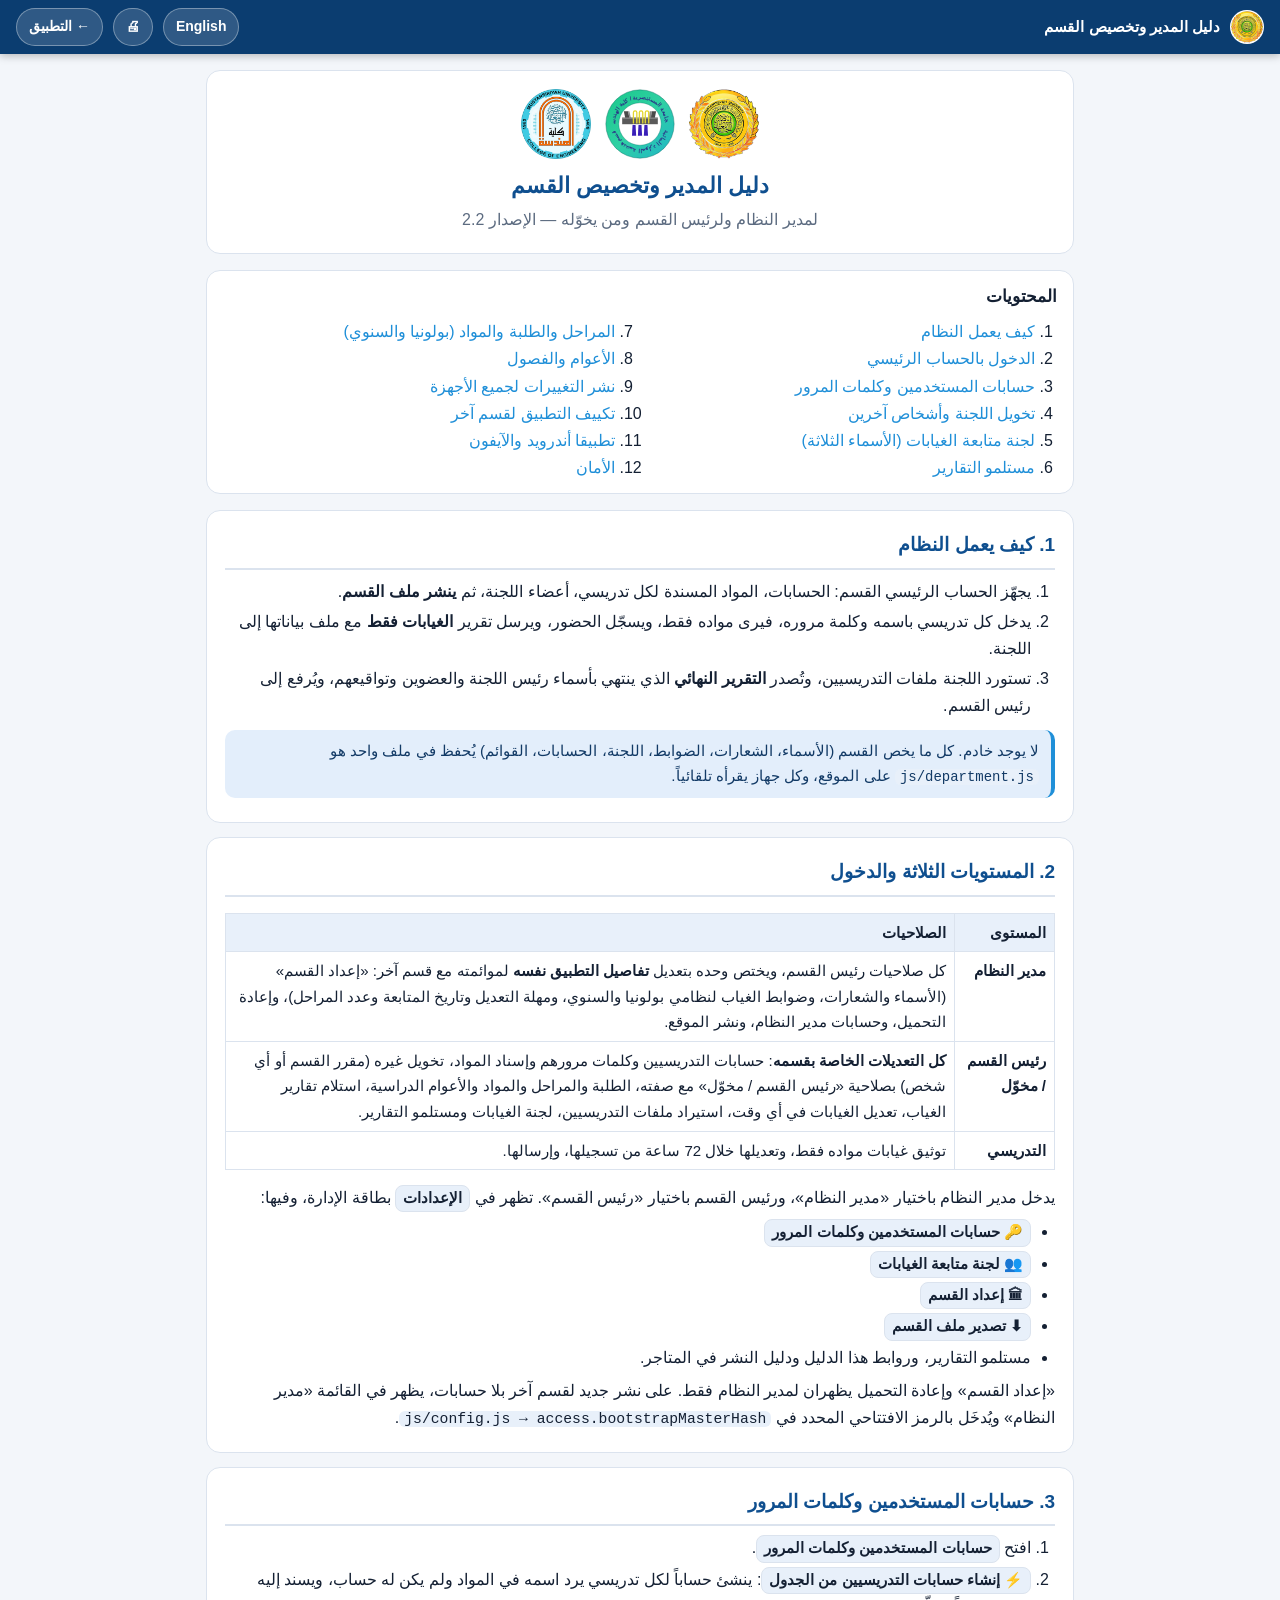
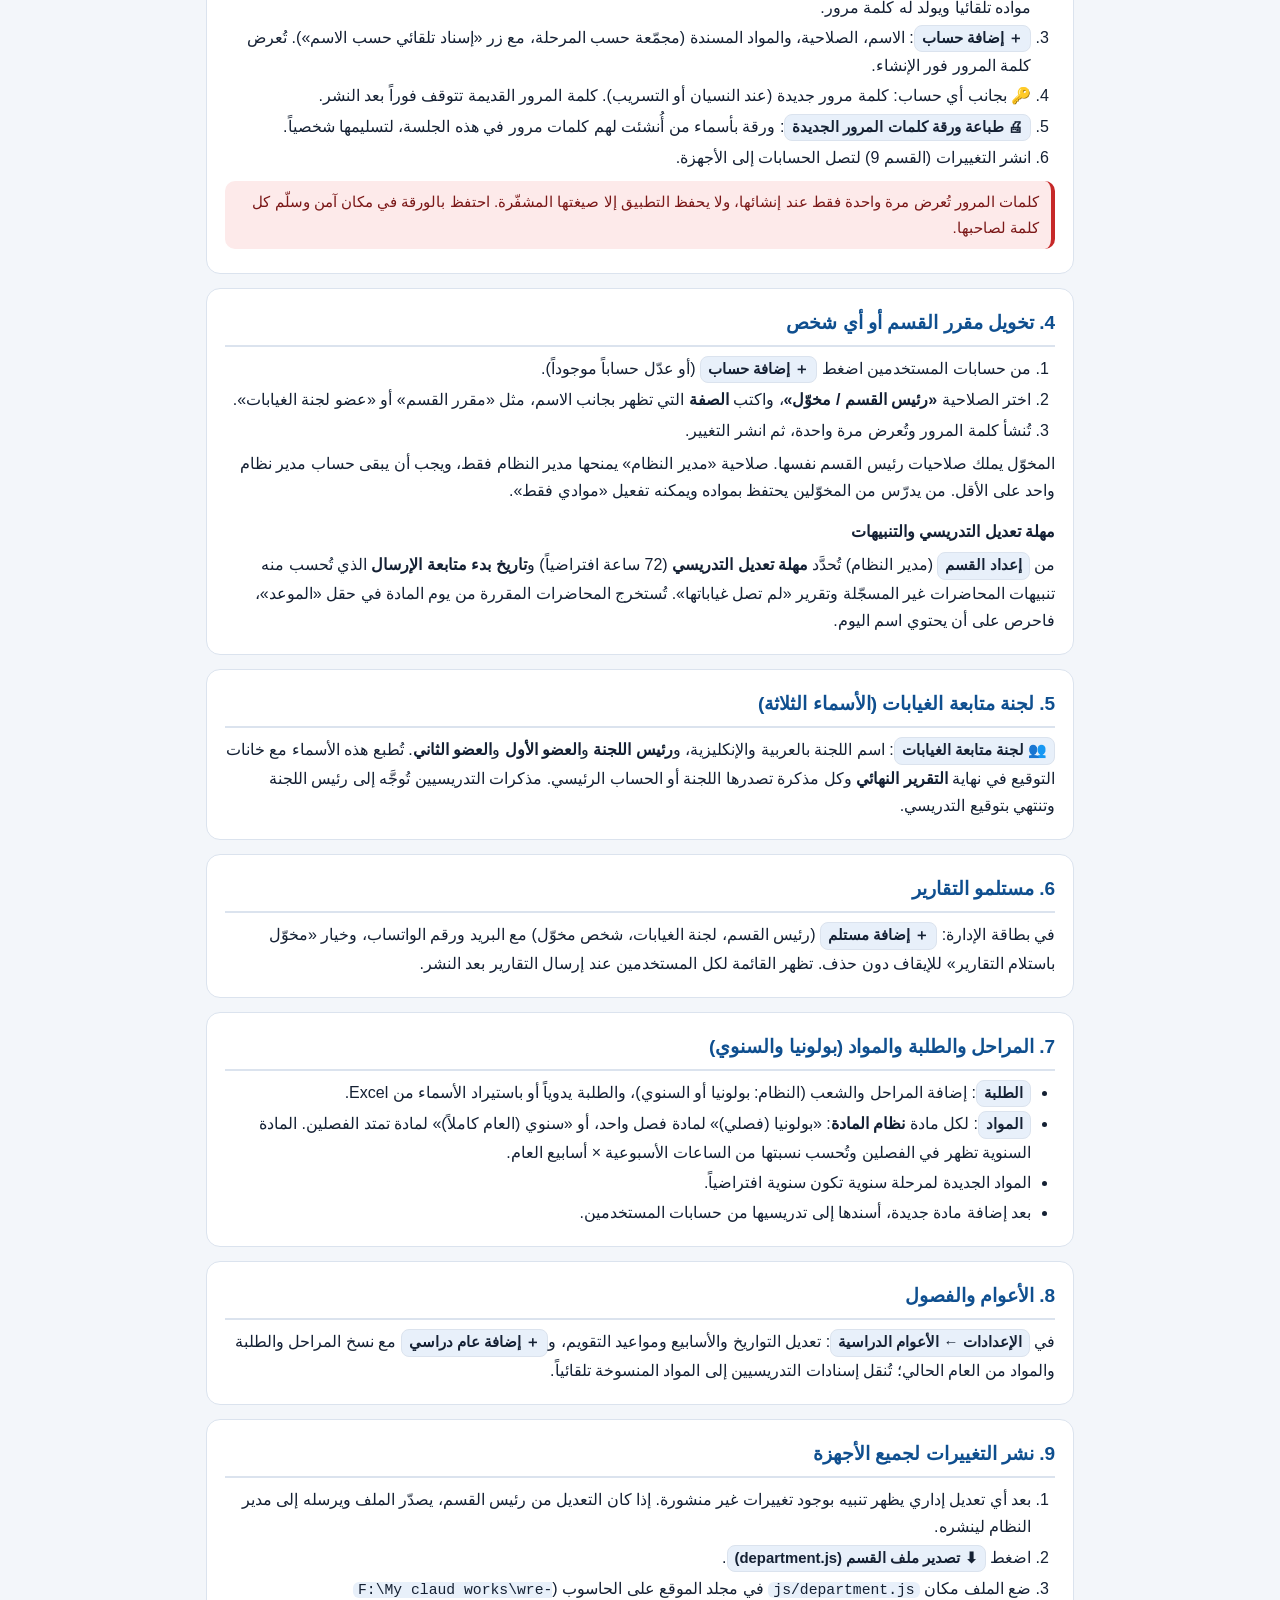
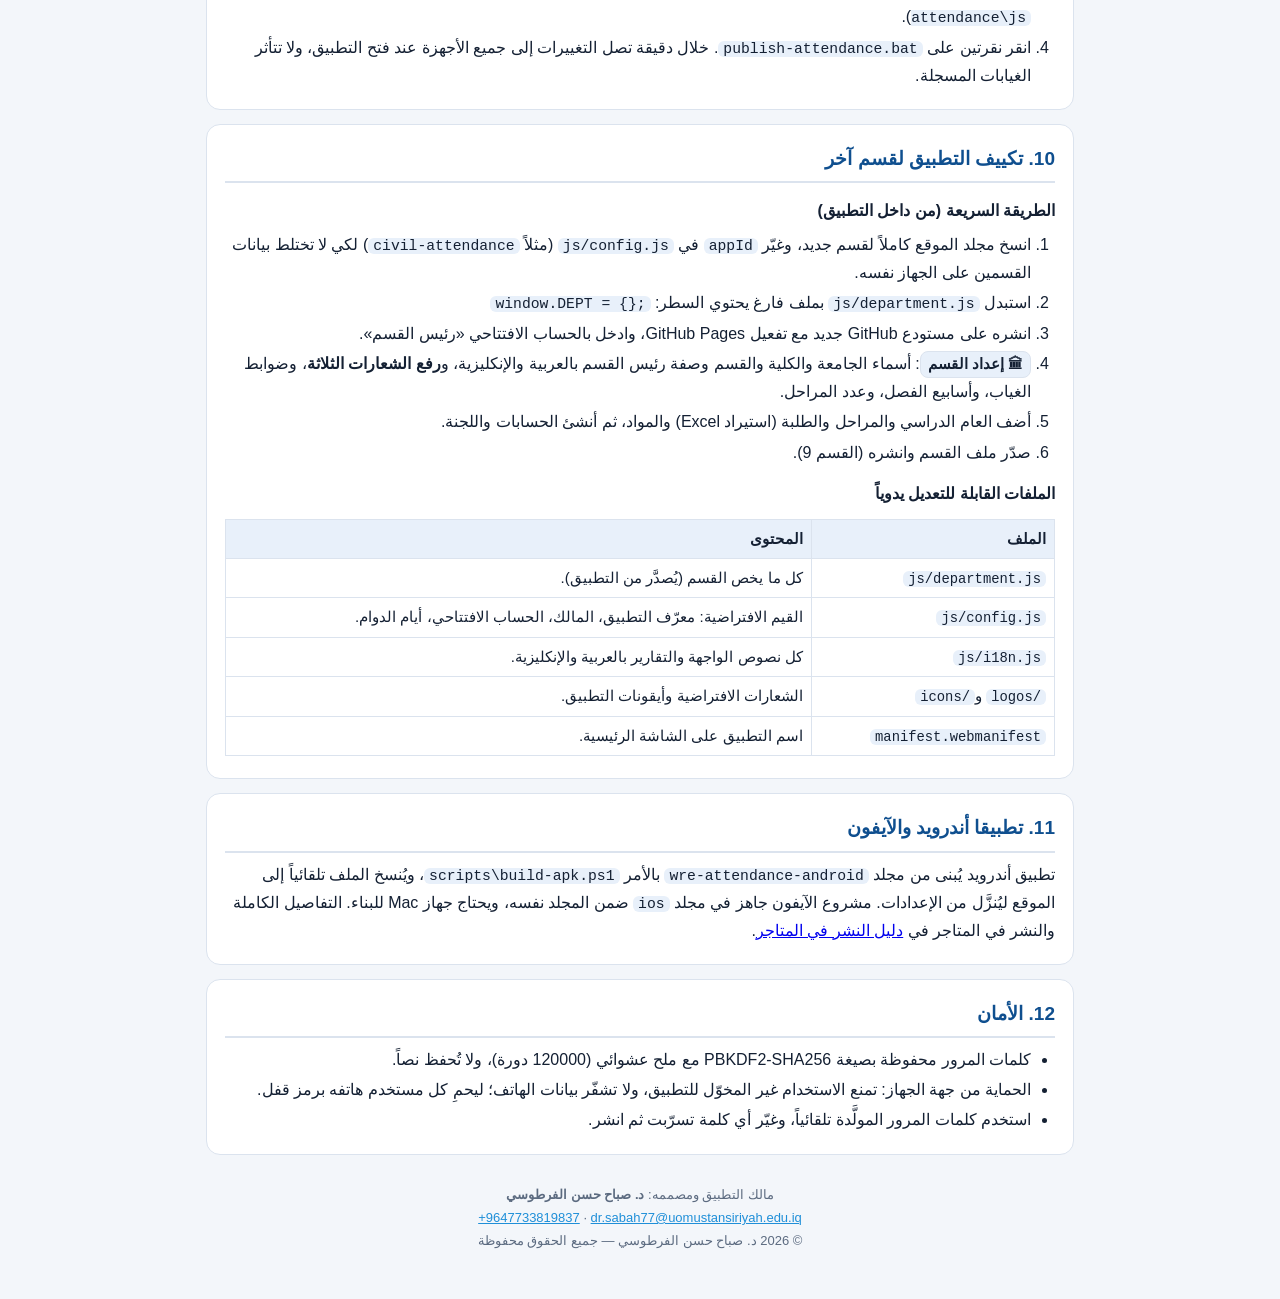
==== commit ea5dcd28: "v2.2.0: separate absence rules for the Bologna and annual systems - Bologna (semester) courses follo" ====
--- a/admin.html
+++ b/admin.html
@@ -22,7 +22,7 @@
   <div class="cover">
     <div class="logos"><img data-logo="university" alt=""><img data-logo="department" alt=""><img data-logo="college" alt=""></div>
     <h1>دليل المدير وتخصيص القسم</h1>
-    <p>لمدير النظام ولرئيس القسم ومن يخوّله — الإصدار 2.1</p>
+    <p>لمدير النظام ولرئيس القسم ومن يخوّله — الإصدار 2.2</p>
   </div>
   <nav class="toc"><h2>المحتويات</h2><ol>
     <li><a href="#a1">كيف يعمل النظام</a></li><li><a href="#a2">الدخول بالحساب الرئيسي</a></li><li><a href="#a3">حسابات المستخدمين وكلمات المرور</a></li>
@@ -39,7 +39,7 @@
 
   <section id="a2"><h2 class="s">2. المستويات الثلاثة والدخول</h2>
     <div class="tbl"><table><tr><th>المستوى</th><th>الصلاحيات</th></tr>
-      <tr><td><b>مدير النظام</b></td><td>كل صلاحيات رئيس القسم، ويختص وحده بتعديل <b>تفاصيل التطبيق نفسه</b> لموائمته مع قسم آخر: «إعداد القسم» (الأسماء والشعارات والضوابط ومهلة التعديل وتاريخ المتابعة وعدد المراحل)، وإعادة التحميل، وحسابات مدير النظام، ونشر الموقع.</td></tr>
+      <tr><td><b>مدير النظام</b></td><td>كل صلاحيات رئيس القسم، ويختص وحده بتعديل <b>تفاصيل التطبيق نفسه</b> لموائمته مع قسم آخر: «إعداد القسم» (الأسماء والشعارات، وضوابط الغياب لنظامي بولونيا والسنوي، ومهلة التعديل وتاريخ المتابعة وعدد المراحل)، وإعادة التحميل، وحسابات مدير النظام، ونشر الموقع.</td></tr>
       <tr><td><b>رئيس القسم / مخوّل</b></td><td><b>كل التعديلات الخاصة بقسمه</b>: حسابات التدريسيين وكلمات مرورهم وإسناد المواد، تخويل غيره (مقرر القسم أو أي شخص) بصلاحية «رئيس القسم / مخوّل» مع صفته، الطلبة والمراحل والمواد والأعوام الدراسية، استلام تقارير الغياب، تعديل الغيابات في أي وقت، استيراد ملفات التدريسيين، لجنة الغيابات ومستلمو التقارير.</td></tr>
       <tr><td><b>التدريسي</b></td><td>توثيق غيابات مواده فقط، وتعديلها خلال 72 ساعة من تسجيلها، وإرسالها.</td></tr></table></div>
     <p>يدخل مدير النظام باختيار «مدير النظام»، ورئيس القسم باختيار «رئيس القسم». تظهر في <span class="ui">الإعدادات</span> بطاقة الإدارة، وفيها:</p>
@@ -125,7 +125,7 @@
   <div class="cover">
     <div class="logos"><img data-logo="university" alt=""><img data-logo="department" alt=""><img data-logo="college" alt=""></div>
     <h1>Administrator & Customization Guide</h1>
-    <p>For the system administrator, the Head of Department and delegates — version 2.1</p>
+    <p>For the system administrator, the Head of Department and delegates — version 2.2</p>
   </div>
   <nav class="toc"><h2>Contents</h2><ol>
     <li><a href="#e1">How the system works</a></li><li><a href="#e2">Signing in with the master account</a></li><li><a href="#e3">User accounts and passwords</a></li>
@@ -142,7 +142,7 @@
 
   <section id="e2"><h2 class="s">2. The three levels and signing in</h2>
     <div class="tbl"><table><tr><th>Level</th><th>Permissions</th></tr>
-      <tr><td><b>System administrator</b></td><td>All of the head's permissions, plus — exclusively — changing <b>the app's own details</b> to fit another department: “Department setup” (names, logos, rules, edit window, tracking date, number of stages), reset, administrator accounts and publishing the site.</td></tr>
+      <tr><td><b>System administrator</b></td><td>All of the head's permissions, plus — exclusively — changing <b>the app's own details</b> to fit another department: “Department setup” (names, logos, absence rules for the Bologna and annual systems, edit window, tracking date, number of stages), reset, administrator accounts and publishing the site.</td></tr>
       <tr><td><b>Head of department / delegate</b></td><td><b>Everything within the department</b>: lecturers' accounts, passwords and course assignments; authorizing others (the coordinator or anyone) with the “Head of department / delegate” level and a title; students, stages, courses and academic years; receiving absence reports; editing absences at any time; importing lecturers' files; the absence committee and report recipients.</td></tr>
       <tr><td><b>Lecturer</b></td><td>Documents absences of their own courses only, may edit them within 72 hours of recording, and sends them.</td></tr></table></div>
     <p>The administrator signs in as “System administrator”, the head as “Head of Department”. <span class="ui">Settings</span> then shows the management card with:</p>
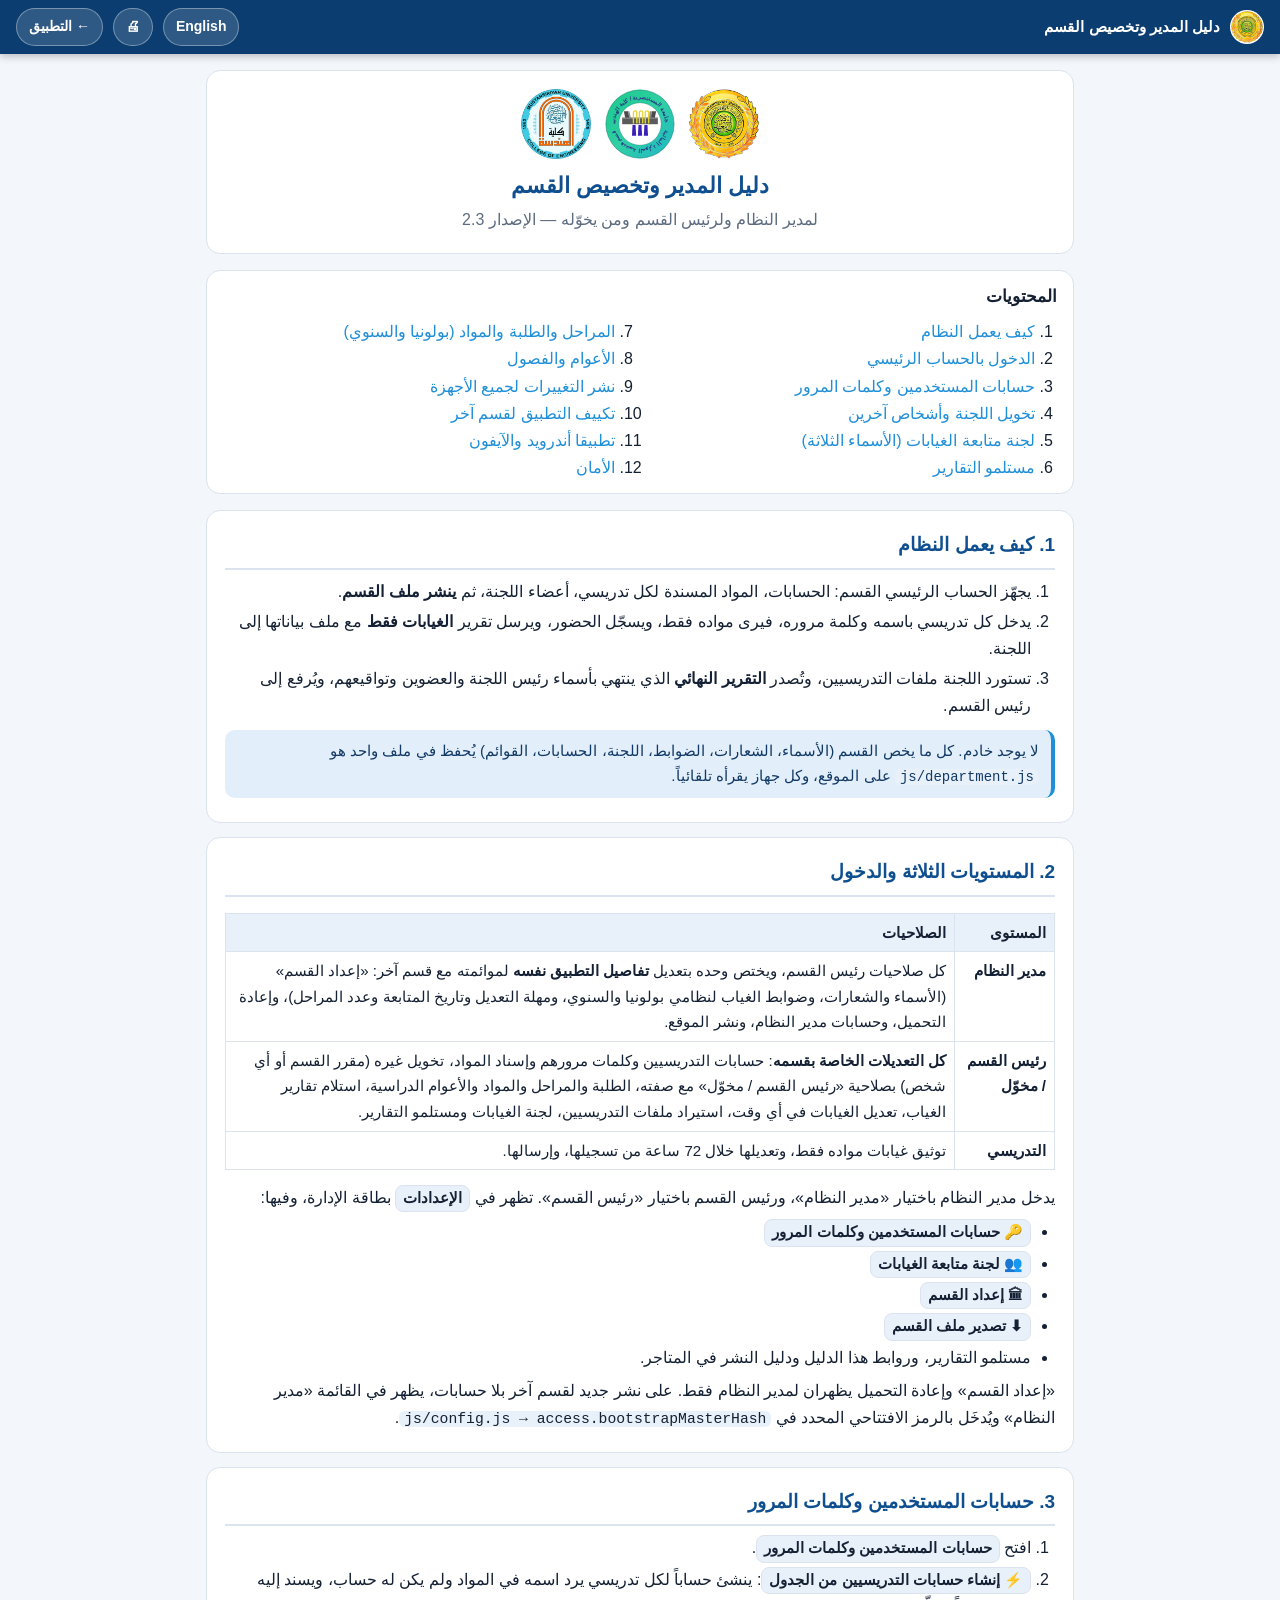
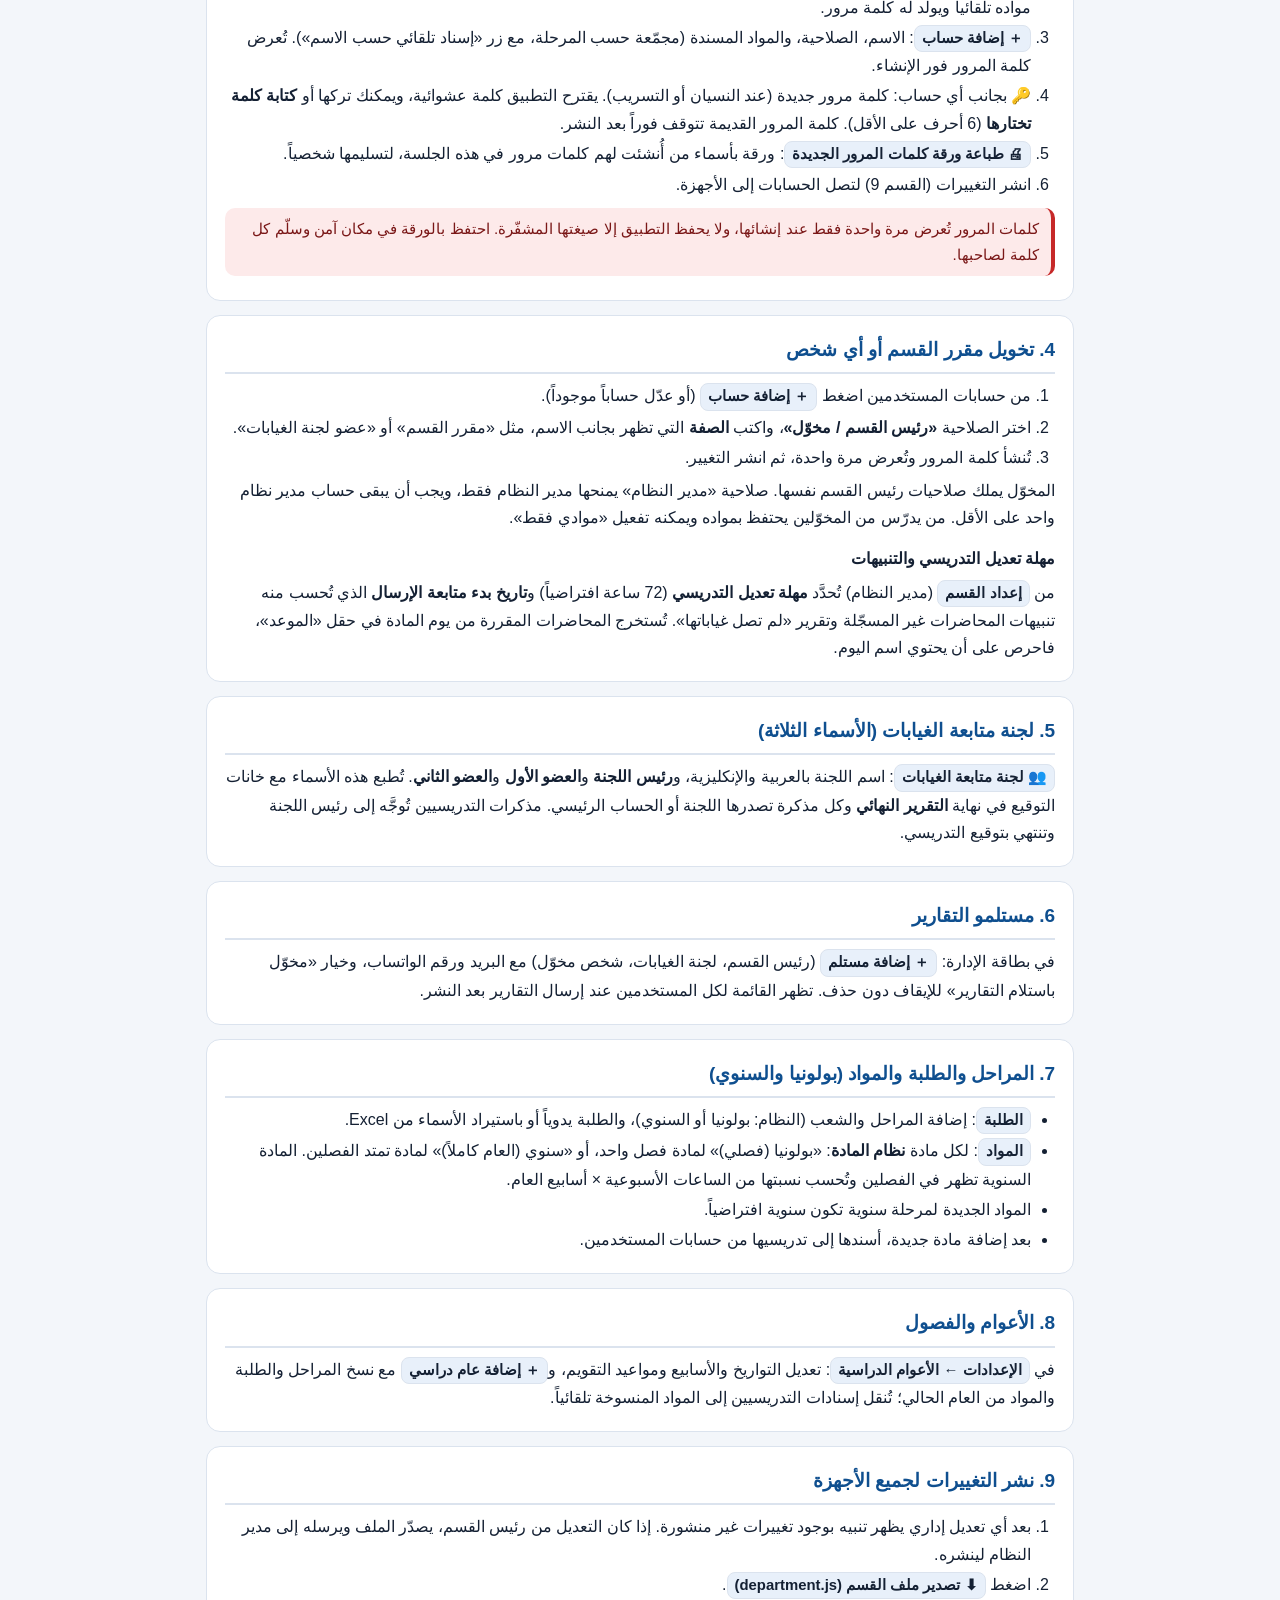
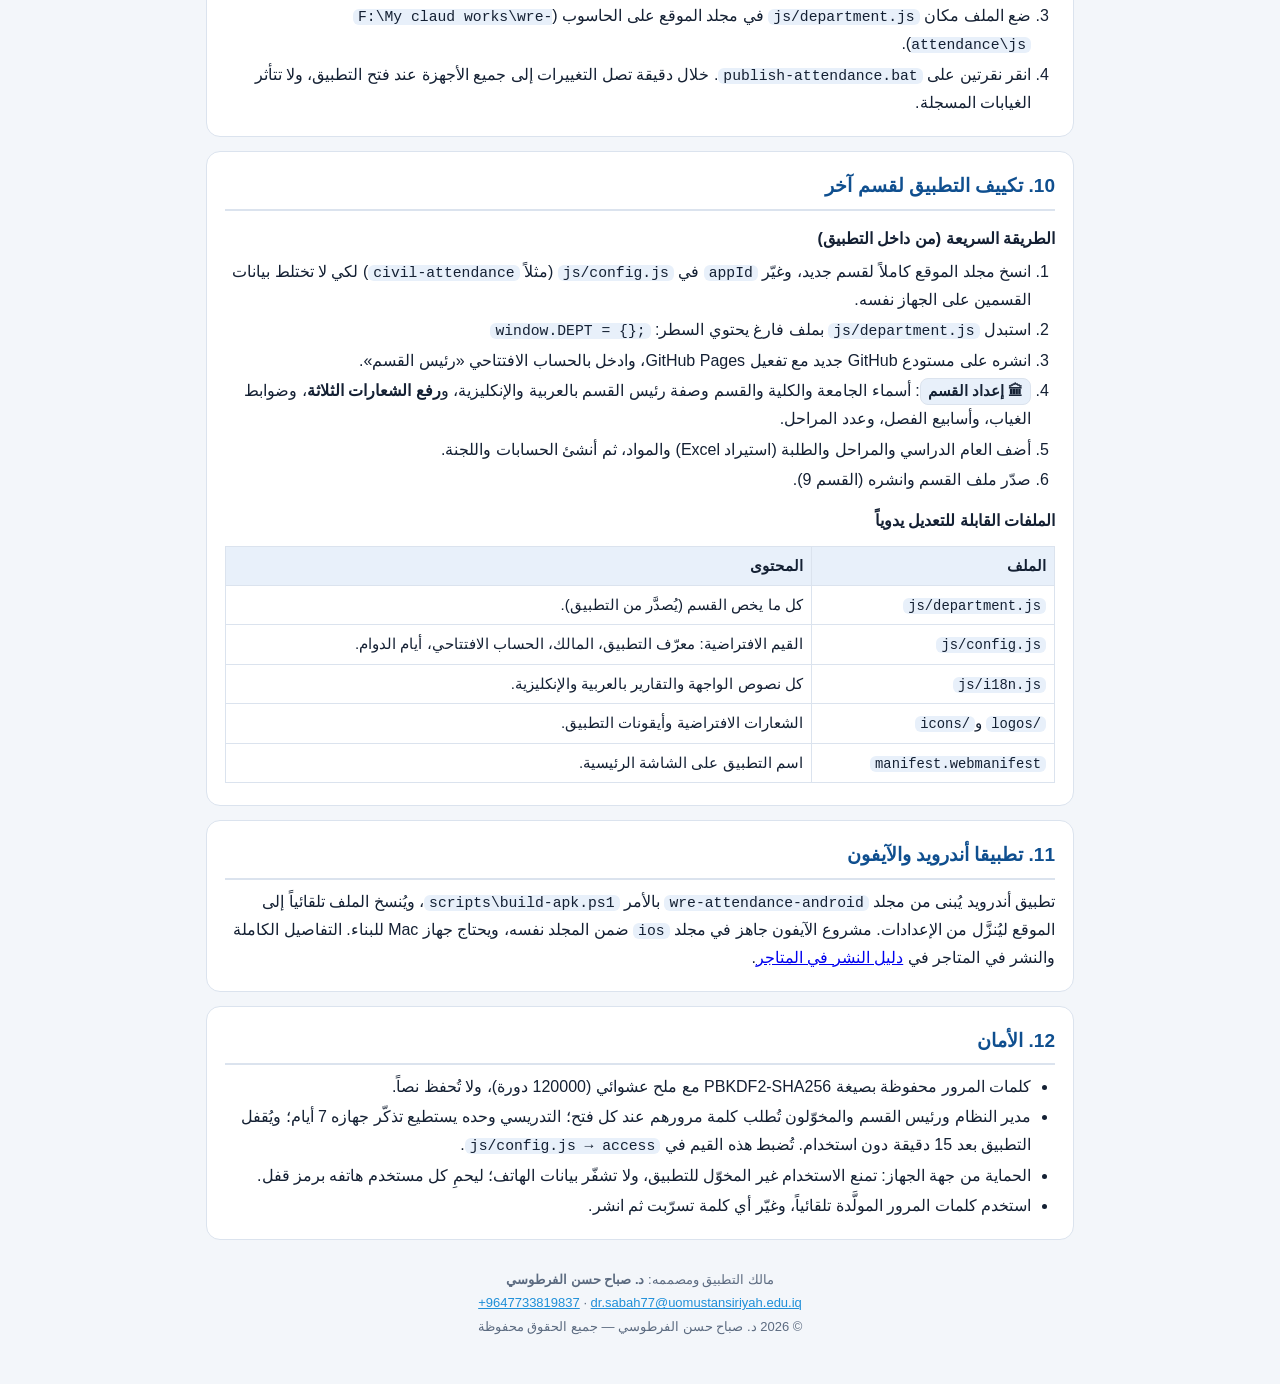
==== commit 138cf353: "v2.3.0: stricter sign-in, sign-out button, auto-lock, chosen passwords - The system administrator an" ====
--- a/admin.html
+++ b/admin.html
@@ -22,7 +22,7 @@
   <div class="cover">
     <div class="logos"><img data-logo="university" alt=""><img data-logo="department" alt=""><img data-logo="college" alt=""></div>
     <h1>دليل المدير وتخصيص القسم</h1>
-    <p>لمدير النظام ولرئيس القسم ومن يخوّله — الإصدار 2.2</p>
+    <p>لمدير النظام ولرئيس القسم ومن يخوّله — الإصدار 2.3</p>
   </div>
   <nav class="toc"><h2>المحتويات</h2><ol>
     <li><a href="#a1">كيف يعمل النظام</a></li><li><a href="#a2">الدخول بالحساب الرئيسي</a></li><li><a href="#a3">حسابات المستخدمين وكلمات المرور</a></li>
@@ -51,7 +51,7 @@
     <ol class="steps"><li>افتح <span class="ui">حسابات المستخدمين وكلمات المرور</span>.</li>
       <li><span class="ui">⚡ إنشاء حسابات التدريسيين من الجدول</span>: ينشئ حساباً لكل تدريسي يرد اسمه في المواد ولم يكن له حساب، ويسند إليه مواده تلقائياً ويولّد له كلمة مرور.</li>
       <li><span class="ui">＋ إضافة حساب</span>: الاسم، الصلاحية، والمواد المسندة (مجمّعة حسب المرحلة، مع زر «إسناد تلقائي حسب الاسم»). تُعرض كلمة المرور فور الإنشاء.</li>
-      <li>🔑 بجانب أي حساب: كلمة مرور جديدة (عند النسيان أو التسريب). كلمة المرور القديمة تتوقف فوراً بعد النشر.</li>
+      <li>🔑 بجانب أي حساب: كلمة مرور جديدة (عند النسيان أو التسريب). يقترح التطبيق كلمة عشوائية، ويمكنك تركها أو <b>كتابة كلمة تختارها</b> (6 أحرف على الأقل). كلمة المرور القديمة تتوقف فوراً بعد النشر.</li>
       <li><span class="ui">🖨 طباعة ورقة كلمات المرور الجديدة</span>: ورقة بأسماء من أُنشئت لهم كلمات مرور في هذه الجلسة، لتسليمها شخصياً.</li>
       <li>انشر التغييرات (القسم 9) لتصل الحسابات إلى الأجهزة.</li></ol>
     <div class="warn">كلمات المرور تُعرض مرة واحدة فقط عند إنشائها، ولا يحفظ التطبيق إلا صيغتها المشفّرة. احتفظ بالورقة في مكان آمن وسلّم كل كلمة لصاحبها.</div>
@@ -115,6 +115,7 @@
 
   <section id="a12"><h2 class="s">12. الأمان</h2>
     <ul><li>كلمات المرور محفوظة بصيغة PBKDF2-SHA256 مع ملح عشوائي (120000 دورة)، ولا تُحفظ نصاً.</li>
+      <li>مدير النظام ورئيس القسم والمخوّلون تُطلب كلمة مرورهم عند كل فتح؛ التدريسي وحده يستطيع تذكّر جهازه 7 أيام؛ ويُقفل التطبيق بعد 15 دقيقة دون استخدام. تُضبط هذه القيم في <code>js/config.js → access</code>.</li>
       <li>الحماية من جهة الجهاز: تمنع الاستخدام غير المخوّل للتطبيق، ولا تشفّر بيانات الهاتف؛ ليحمِ كل مستخدم هاتفه برمز قفل.</li>
       <li>استخدم كلمات المرور المولَّدة تلقائياً، وغيّر أي كلمة تسرّبت ثم انشر.</li></ul>
   </section>
@@ -125,7 +126,7 @@
   <div class="cover">
     <div class="logos"><img data-logo="university" alt=""><img data-logo="department" alt=""><img data-logo="college" alt=""></div>
     <h1>Administrator & Customization Guide</h1>
-    <p>For the system administrator, the Head of Department and delegates — version 2.2</p>
+    <p>For the system administrator, the Head of Department and delegates — version 2.3</p>
   </div>
   <nav class="toc"><h2>Contents</h2><ol>
     <li><a href="#e1">How the system works</a></li><li><a href="#e2">Signing in with the master account</a></li><li><a href="#e3">User accounts and passwords</a></li>
@@ -154,7 +155,7 @@
     <ol class="steps"><li>Open <span class="ui">User accounts and passwords</span>.</li>
       <li><span class="ui">⚡ Create lecturer accounts from the timetable</span> creates an account for every lecturer named in the courses who has none, assigns their courses automatically and generates a password.</li>
       <li><span class="ui">＋ Add account</span>: name, role and assigned courses (grouped by stage, with “Auto-assign by name”). The password is shown right after creation.</li>
-      <li>🔑 next to an account issues a new password (forgotten or leaked). The old password stops working once published.</li>
+      <li>🔑 next to an account issues a new password (forgotten or leaked). The app proposes a random one; keep it or <b>type one of your choice</b> (at least 6 characters). The old password stops working once published.</li>
       <li><span class="ui">🖨 Print sheet of new passwords</span> lists everyone who received a password in this session, to hand over in person.</li>
       <li>Publish the changes (section 9) so accounts reach the devices.</li></ol>
     <div class="warn">Passwords are shown only once, when created; the app keeps only their hashes. Keep the sheet safe and hand each password to its owner.</div>
@@ -218,6 +219,7 @@
 
   <section id="e12"><h2 class="s">12. Security</h2>
     <ul><li>Passwords are stored as PBKDF2-SHA256 with a random salt (120,000 iterations), never as text.</li>
+      <li>The administrator, the head and delegates are asked for their password at every opening; only lecturers may remember their device for 7 days; the app locks after 15 minutes without use. These values are set in <code>js/config.js → access</code>.</li>
       <li>Protection is on the device side: it prevents unauthorized use of the app but does not encrypt the phone's data; every user should protect their phone with a screen lock.</li>
       <li>Use the generated passwords, and replace any leaked password, then publish.</li></ul>
   </section>
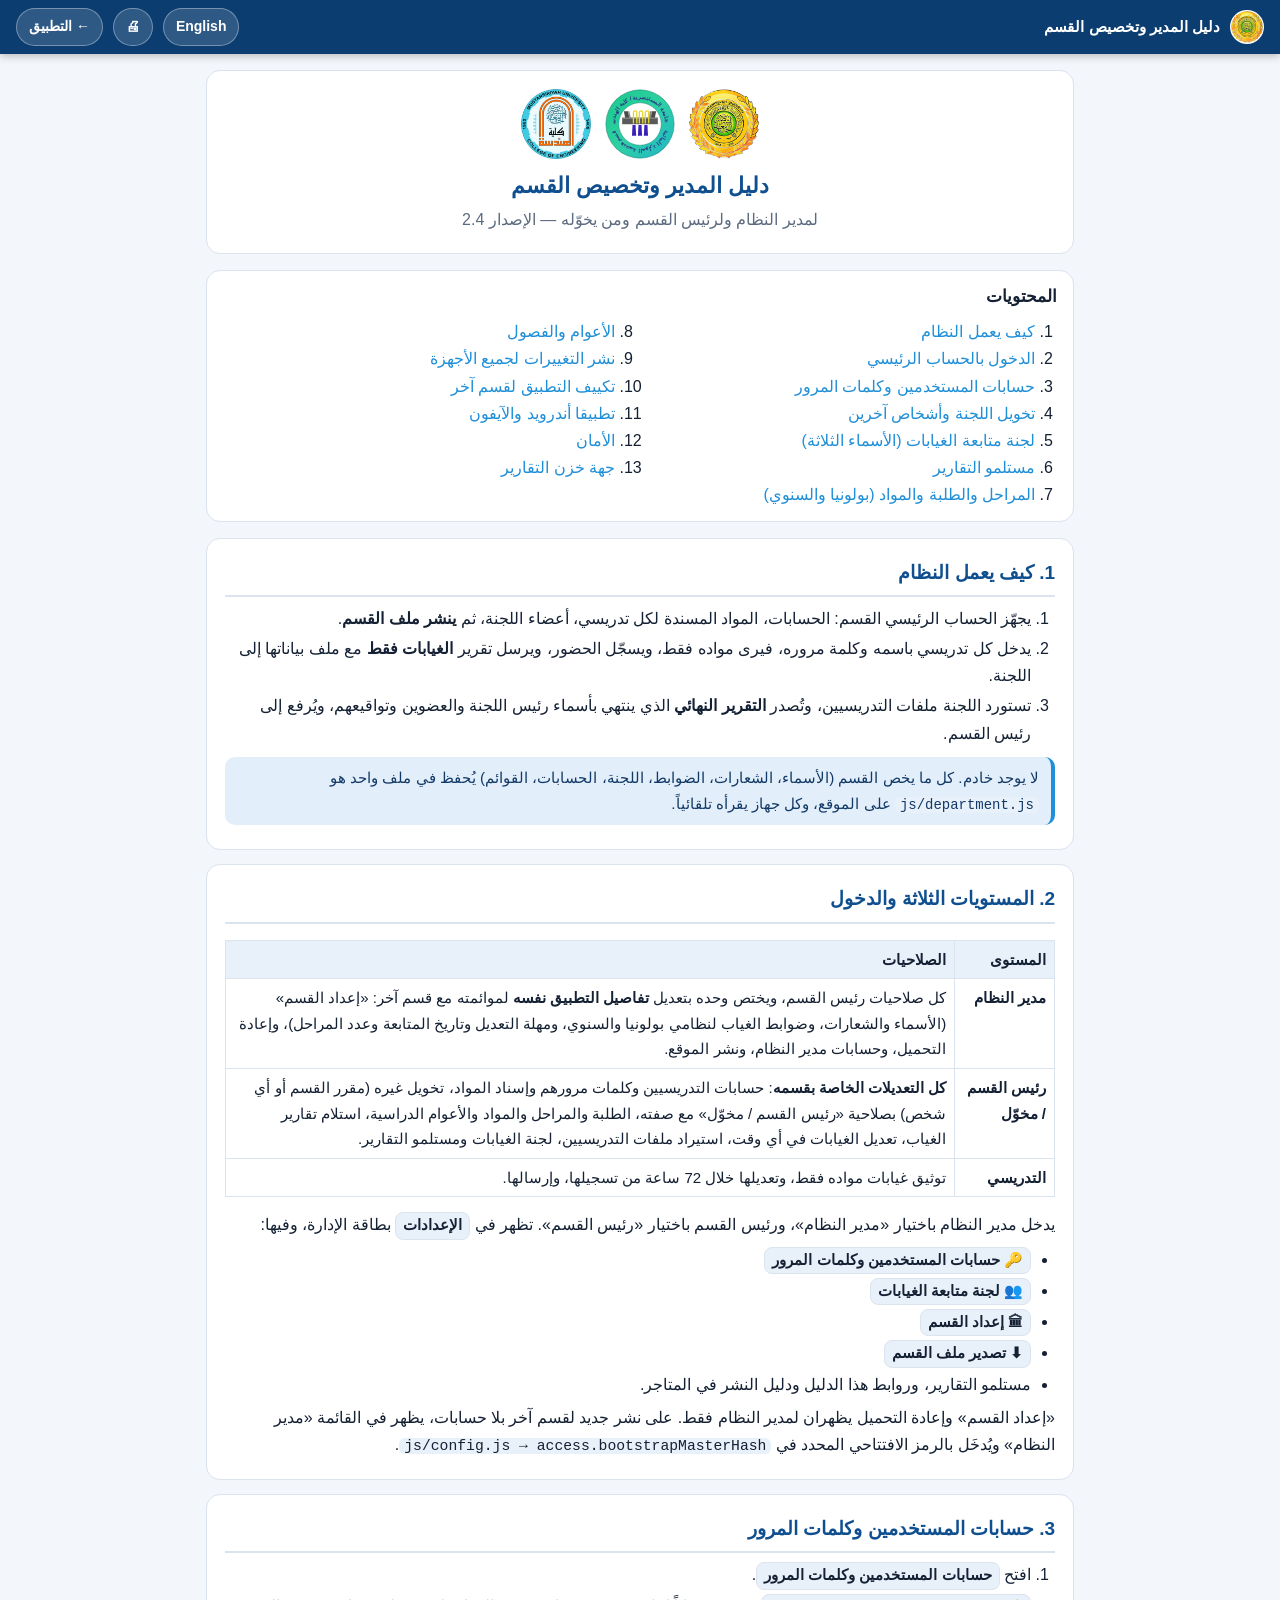
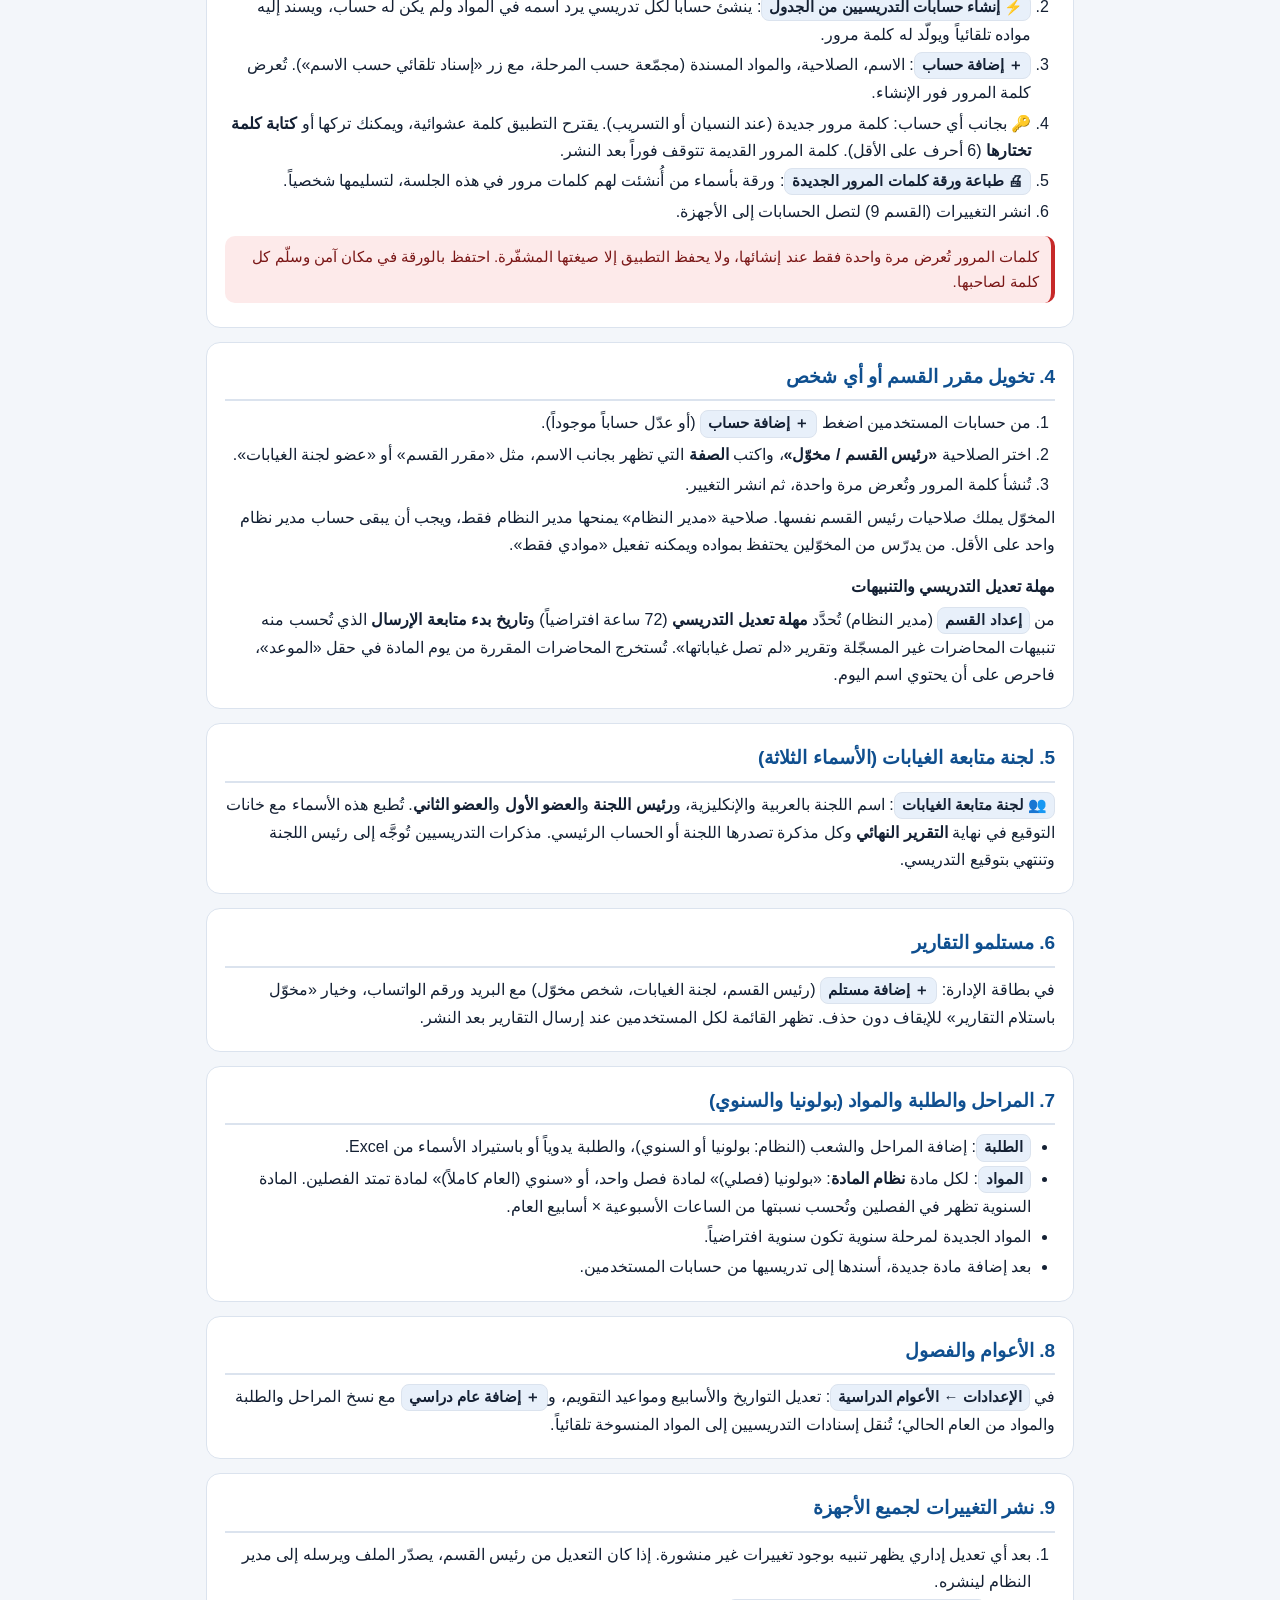
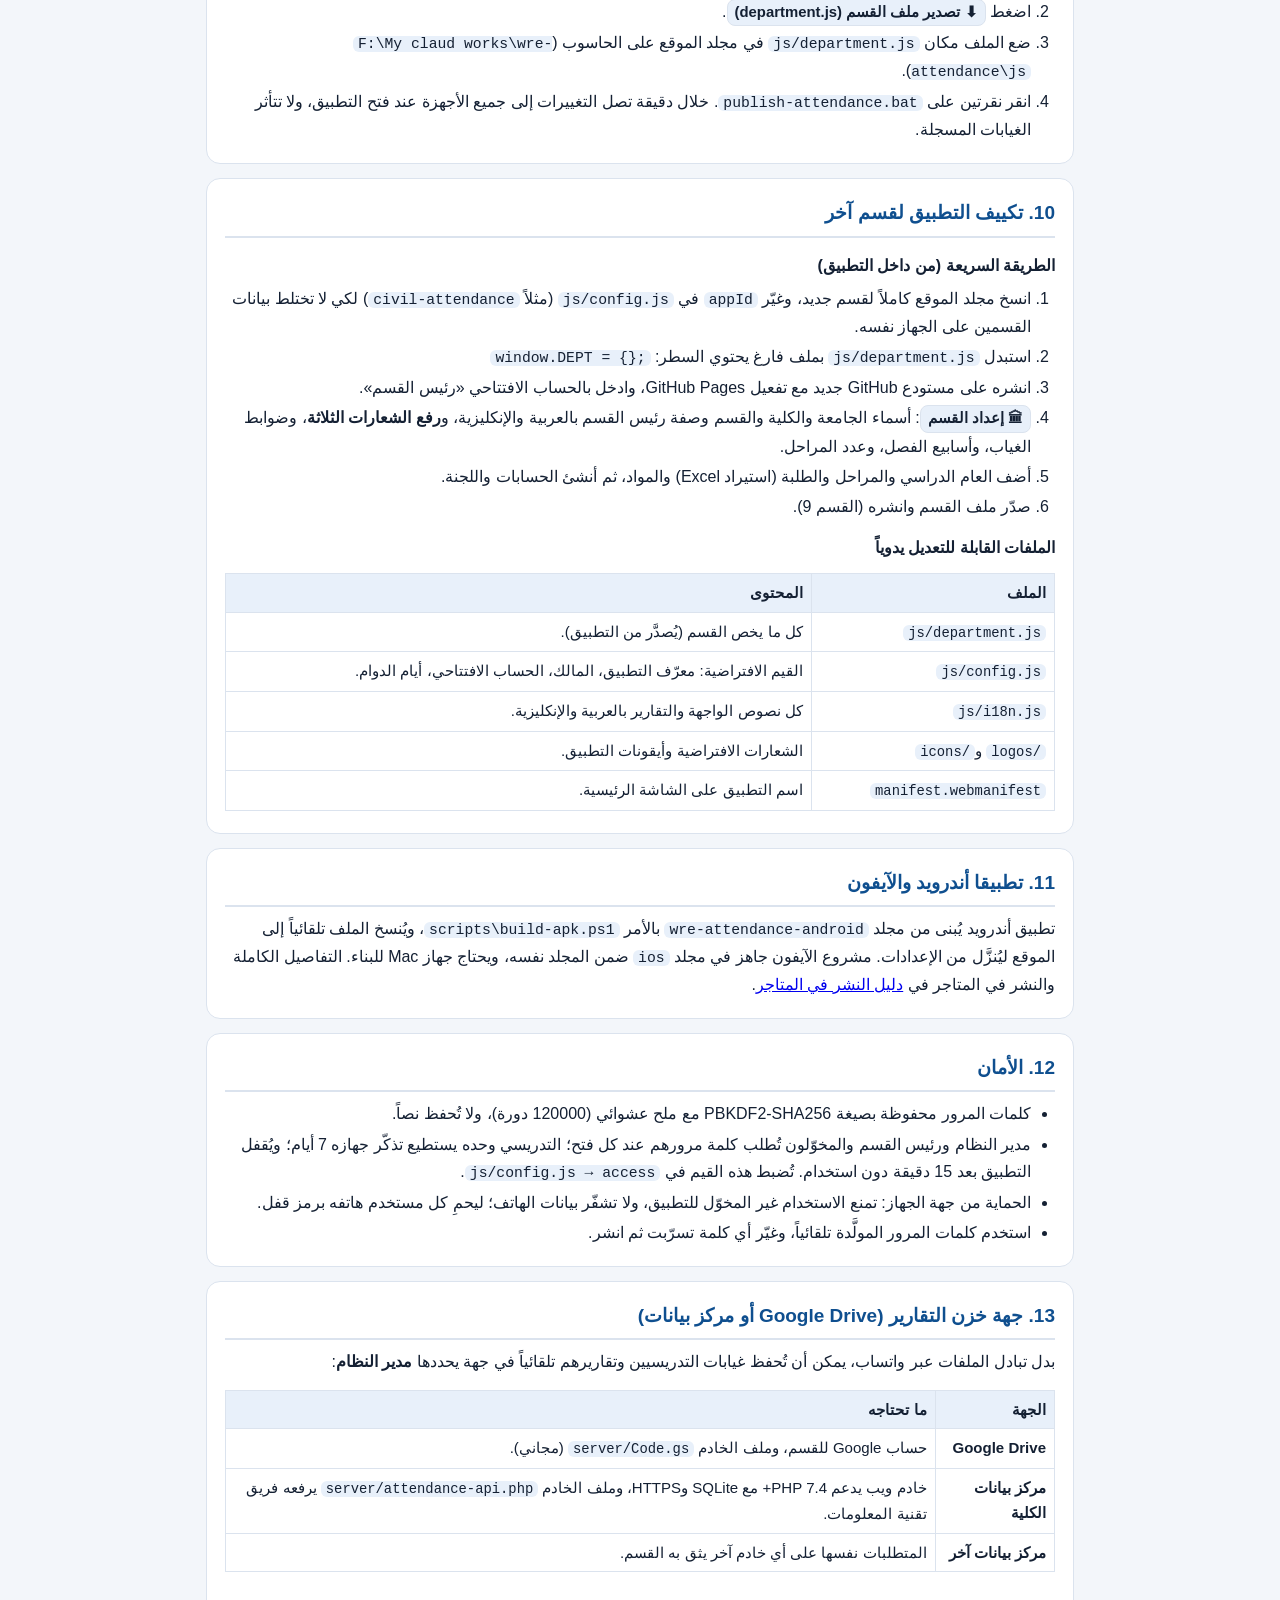
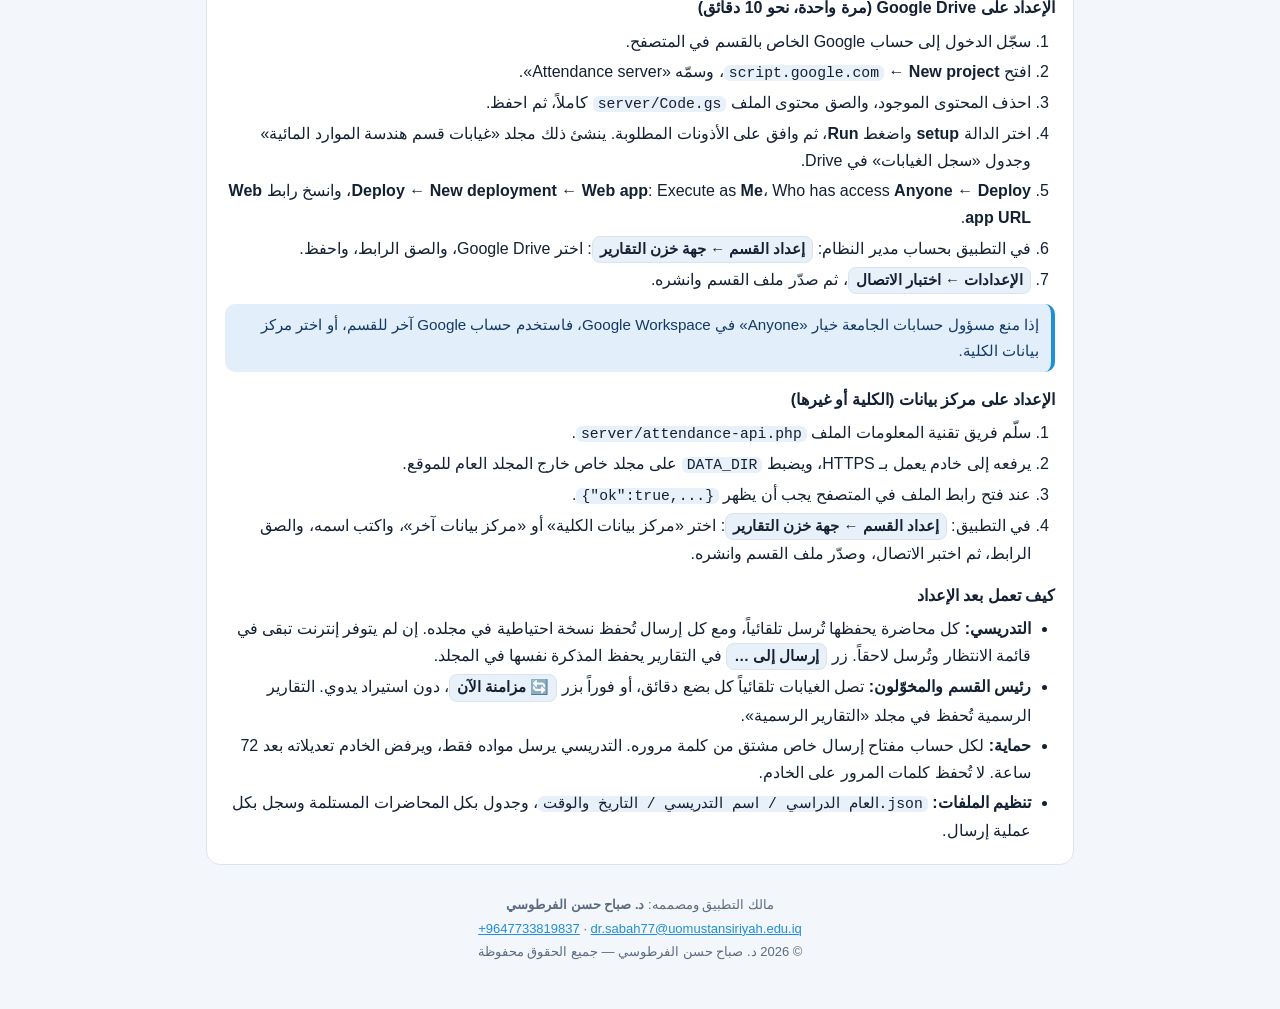
==== commit abbecfba: "v2.4.0: report storage in Google Drive or a data centre - The system administrator chooses where abs" ====
--- a/admin.html
+++ b/admin.html
@@ -22,13 +22,13 @@
   <div class="cover">
     <div class="logos"><img data-logo="university" alt=""><img data-logo="department" alt=""><img data-logo="college" alt=""></div>
     <h1>دليل المدير وتخصيص القسم</h1>
-    <p>لمدير النظام ولرئيس القسم ومن يخوّله — الإصدار 2.3</p>
+    <p>لمدير النظام ولرئيس القسم ومن يخوّله — الإصدار 2.4</p>
   </div>
   <nav class="toc"><h2>المحتويات</h2><ol>
     <li><a href="#a1">كيف يعمل النظام</a></li><li><a href="#a2">الدخول بالحساب الرئيسي</a></li><li><a href="#a3">حسابات المستخدمين وكلمات المرور</a></li>
     <li><a href="#a4">تخويل اللجنة وأشخاص آخرين</a></li><li><a href="#a5">لجنة متابعة الغيابات (الأسماء الثلاثة)</a></li><li><a href="#a6">مستلمو التقارير</a></li>
     <li><a href="#a7">المراحل والطلبة والمواد (بولونيا والسنوي)</a></li><li><a href="#a8">الأعوام والفصول</a></li><li><a href="#a9">نشر التغييرات لجميع الأجهزة</a></li>
-    <li><a href="#a10">تكييف التطبيق لقسم آخر</a></li><li><a href="#a11">تطبيقا أندرويد والآيفون</a></li><li><a href="#a12">الأمان</a></li></ol></nav>
+    <li><a href="#a10">تكييف التطبيق لقسم آخر</a></li><li><a href="#a11">تطبيقا أندرويد والآيفون</a></li><li><a href="#a12">الأمان</a></li><li><a href="#a13">جهة خزن التقارير</a></li></ol></nav>
 
   <section id="a1"><h2 class="s">1. كيف يعمل النظام</h2>
     <ol class="steps"><li>يجهّز الحساب الرئيسي القسم: الحسابات، المواد المسندة لكل تدريسي، أعضاء اللجنة، ثم <b>ينشر ملف القسم</b>.</li>
@@ -119,6 +119,32 @@
       <li>الحماية من جهة الجهاز: تمنع الاستخدام غير المخوّل للتطبيق، ولا تشفّر بيانات الهاتف؛ ليحمِ كل مستخدم هاتفه برمز قفل.</li>
       <li>استخدم كلمات المرور المولَّدة تلقائياً، وغيّر أي كلمة تسرّبت ثم انشر.</li></ul>
   </section>
+  <section id="a13"><h2 class="s">13. جهة خزن التقارير (Google Drive أو مركز بيانات)</h2>
+    <p>بدل تبادل الملفات عبر واتساب، يمكن أن تُحفظ غيابات التدريسيين وتقاريرهم تلقائياً في جهة يحددها <b>مدير النظام</b>:</p>
+    <div class="tbl"><table><tr><th>الجهة</th><th>ما تحتاجه</th></tr>
+      <tr><td><b>Google Drive</b></td><td>حساب Google للقسم، وملف الخادم <code>server/Code.gs</code> (مجاني).</td></tr>
+      <tr><td><b>مركز بيانات الكلية</b></td><td>خادم ويب يدعم PHP 7.4+ مع SQLite وHTTPS، وملف الخادم <code>server/attendance-api.php</code> يرفعه فريق تقنية المعلومات.</td></tr>
+      <tr><td><b>مركز بيانات آخر</b></td><td>المتطلبات نفسها على أي خادم آخر يثق به القسم.</td></tr></table></div>
+    <h3>الإعداد على Google Drive (مرة واحدة، نحو 10 دقائق)</h3>
+    <ol class="steps"><li>سجّل الدخول إلى حساب Google الخاص بالقسم في المتصفح.</li>
+      <li>افتح <code>script.google.com</code> ← <b>New project</b>، وسمّه «Attendance server».</li>
+      <li>احذف المحتوى الموجود، والصق محتوى الملف <code>server/Code.gs</code> كاملاً، ثم احفظ.</li>
+      <li>اختر الدالة <b>setup</b> واضغط <b>Run</b>، ثم وافق على الأذونات المطلوبة. ينشئ ذلك مجلد «غيابات قسم هندسة الموارد المائية» وجدول «سجل الغيابات» في Drive.</li>
+      <li><b>Deploy ← New deployment ← Web app</b>: Execute as <b>Me</b>، Who has access <b>Anyone</b> ← <b>Deploy</b>، وانسخ رابط <b>Web app URL</b>.</li>
+      <li>في التطبيق بحساب مدير النظام: <span class="ui">إعداد القسم ← جهة خزن التقارير</span>: اختر Google Drive، والصق الرابط، واحفظ.</li>
+      <li><span class="ui">الإعدادات ← اختبار الاتصال</span>، ثم صدّر ملف القسم وانشره.</li></ol>
+    <div class="note">إذا منع مسؤول حسابات الجامعة خيار «Anyone» في Google Workspace، فاستخدم حساب Google آخر للقسم، أو اختر مركز بيانات الكلية.</div>
+    <h3>الإعداد على مركز بيانات (الكلية أو غيرها)</h3>
+    <ol class="steps"><li>سلّم فريق تقنية المعلومات الملف <code>server/attendance-api.php</code>.</li>
+      <li>يرفعه إلى خادم يعمل بـ HTTPS، ويضبط <code>DATA_DIR</code> على مجلد خاص خارج المجلد العام للموقع.</li>
+      <li>عند فتح رابط الملف في المتصفح يجب أن يظهر <code>{"ok":true,...}</code>.</li>
+      <li>في التطبيق: <span class="ui">إعداد القسم ← جهة خزن التقارير</span>: اختر «مركز بيانات الكلية» أو «مركز بيانات آخر»، واكتب اسمه، والصق الرابط، ثم اختبر الاتصال، وصدّر ملف القسم وانشره.</li></ol>
+    <h3>كيف تعمل بعد الإعداد</h3>
+    <ul><li><b>التدريسي:</b> كل محاضرة يحفظها تُرسل تلقائياً، ومع كل إرسال تُحفظ نسخة احتياطية في مجلده. إن لم يتوفر إنترنت تبقى في قائمة الانتظار وتُرسل لاحقاً. زر <span class="ui">إرسال إلى …</span> في التقارير يحفظ المذكرة نفسها في المجلد.</li>
+      <li><b>رئيس القسم والمخوّلون:</b> تصل الغيابات تلقائياً كل بضع دقائق، أو فوراً بزر <span class="ui">🔄 مزامنة الآن</span>، دون استيراد يدوي. التقارير الرسمية تُحفظ في مجلد «التقارير الرسمية».</li>
+      <li><b>حماية:</b> لكل حساب مفتاح إرسال خاص مشتق من كلمة مروره. التدريسي يرسل مواده فقط، ويرفض الخادم تعديلاته بعد 72 ساعة. لا تُحفظ كلمات المرور على الخادم.</li>
+      <li><b>تنظيم الملفات:</b> <code>العام الدراسي / اسم التدريسي / التاريخ والوقت.json</code>، وجدول بكل المحاضرات المستلمة وسجل بكل عملية إرسال.</li></ul>
+  </section>
 </article>
 
 <!-- ============================== ENGLISH ============================== -->
@@ -126,13 +152,13 @@
   <div class="cover">
     <div class="logos"><img data-logo="university" alt=""><img data-logo="department" alt=""><img data-logo="college" alt=""></div>
     <h1>Administrator & Customization Guide</h1>
-    <p>For the system administrator, the Head of Department and delegates — version 2.3</p>
+    <p>For the system administrator, the Head of Department and delegates — version 2.4</p>
   </div>
   <nav class="toc"><h2>Contents</h2><ol>
     <li><a href="#e1">How the system works</a></li><li><a href="#e2">Signing in with the master account</a></li><li><a href="#e3">User accounts and passwords</a></li>
     <li><a href="#e4">Authorizing the committee and others</a></li><li><a href="#e5">Absence follow-up committee (three names)</a></li><li><a href="#e6">Report recipients</a></li>
     <li><a href="#e7">Stages, students and courses (Bologna and annual)</a></li><li><a href="#e8">Years and terms</a></li><li><a href="#e9">Publishing changes to all devices</a></li>
-    <li><a href="#e10">Adapting the app for another department</a></li><li><a href="#e11">Android and iPhone apps</a></li><li><a href="#e12">Security</a></li></ol></nav>
+    <li><a href="#e10">Adapting the app for another department</a></li><li><a href="#e11">Android and iPhone apps</a></li><li><a href="#e12">Security</a></li><li><a href="#e13">Report storage</a></li></ol></nav>
 
   <section id="e1"><h2 class="s">1. How the system works</h2>
     <ol class="steps"><li>The master account prepares the department: accounts, the courses assigned to each lecturer, the committee members, then <b>publishes the department file</b>.</li>
@@ -223,6 +249,32 @@
       <li>Protection is on the device side: it prevents unauthorized use of the app but does not encrypt the phone's data; every user should protect their phone with a screen lock.</li>
       <li>Use the generated passwords, and replace any leaked password, then publish.</li></ul>
   </section>
+  <section id="e13"><h2 class="s">13. Report storage (Google Drive or a data centre)</h2>
+    <p>Instead of exchanging files through WhatsApp, lecturers' absences and reports can be stored automatically in a destination chosen by the <b>system administrator</b>:</p>
+    <div class="tbl"><table><tr><th>Destination</th><th>What it needs</th></tr>
+      <tr><td><b>Google Drive</b></td><td>The department's Google account and the server file <code>server/Code.gs</code> (free).</td></tr>
+      <tr><td><b>College data centre</b></td><td>A web server with PHP 7.4+, SQLite and HTTPS, and the server file <code>server/attendance-api.php</code> installed by the IT team.</td></tr>
+      <tr><td><b>Another data centre</b></td><td>The same, on any other server the department trusts.</td></tr></table></div>
+    <h3>Google Drive set-up (once, about 10 minutes)</h3>
+    <ol class="steps"><li>Sign in to the department's Google account in the browser.</li>
+      <li>Open <code>script.google.com</code> → <b>New project</b> and name it “Attendance server”.</li>
+      <li>Delete the existing content, paste the whole of <code>server/Code.gs</code>, and save.</li>
+      <li>Select the function <b>setup</b>, press <b>Run</b> and allow the permissions it asks for. It creates the folder and the “Attendance log” sheet in Drive.</li>
+      <li><b>Deploy → New deployment → Web app</b>: Execute as <b>Me</b>, Who has access <b>Anyone</b> → <b>Deploy</b>, and copy the <b>Web app URL</b>.</li>
+      <li>In the app as system administrator: <span class="ui">Department setup → Report storage</span>: choose Google Drive, paste the address and save.</li>
+      <li><span class="ui">Settings → Test connection</span>, then export the department file and publish it.</li></ol>
+    <div class="note">If the university's Google Workspace administrator blocks “Anyone” access, use another Google account for the department or choose the college data centre.</div>
+    <h3>Data-centre set-up (the college's or another)</h3>
+    <ol class="steps"><li>Give <code>server/attendance-api.php</code> to the IT team.</li>
+      <li>They place it on an HTTPS server and set <code>DATA_DIR</code> to a private folder outside the public web root.</li>
+      <li>Opening the file's address in a browser must show <code>{"ok":true,...}</code>.</li>
+      <li>In the app: <span class="ui">Department setup → Report storage</span>: choose “College data centre” or “Another data centre”, type its name, paste the address, test the connection, then export the department file and publish.</li></ol>
+    <h3>How it works afterwards</h3>
+    <ul><li><b>Lecturer:</b> every saved lecture is sent automatically with a backup copy in their folder; without internet it waits in a queue and is sent later. <span class="ui">Send to …</span> in Reports also archives the memo itself.</li>
+      <li><b>Head and delegates:</b> absences arrive automatically every few minutes, or at once with <span class="ui">🔄 Sync now</span>, with no manual import. Official reports are archived in the “official reports” folder.</li>
+      <li><b>Protection:</b> each account has a private sending key derived from its password; lecturers can send only their courses and the server refuses their changes after 72 hours. No password is stored on the server.</li>
+      <li><b>Organisation:</b> <code>year / lecturer / date-time.json</code>, plus a table of every lecture received and a log of every submission.</li></ul>
+  </section>
 </article>
 <footer class="owner" id="owner-foot"></footer>
 </main>
